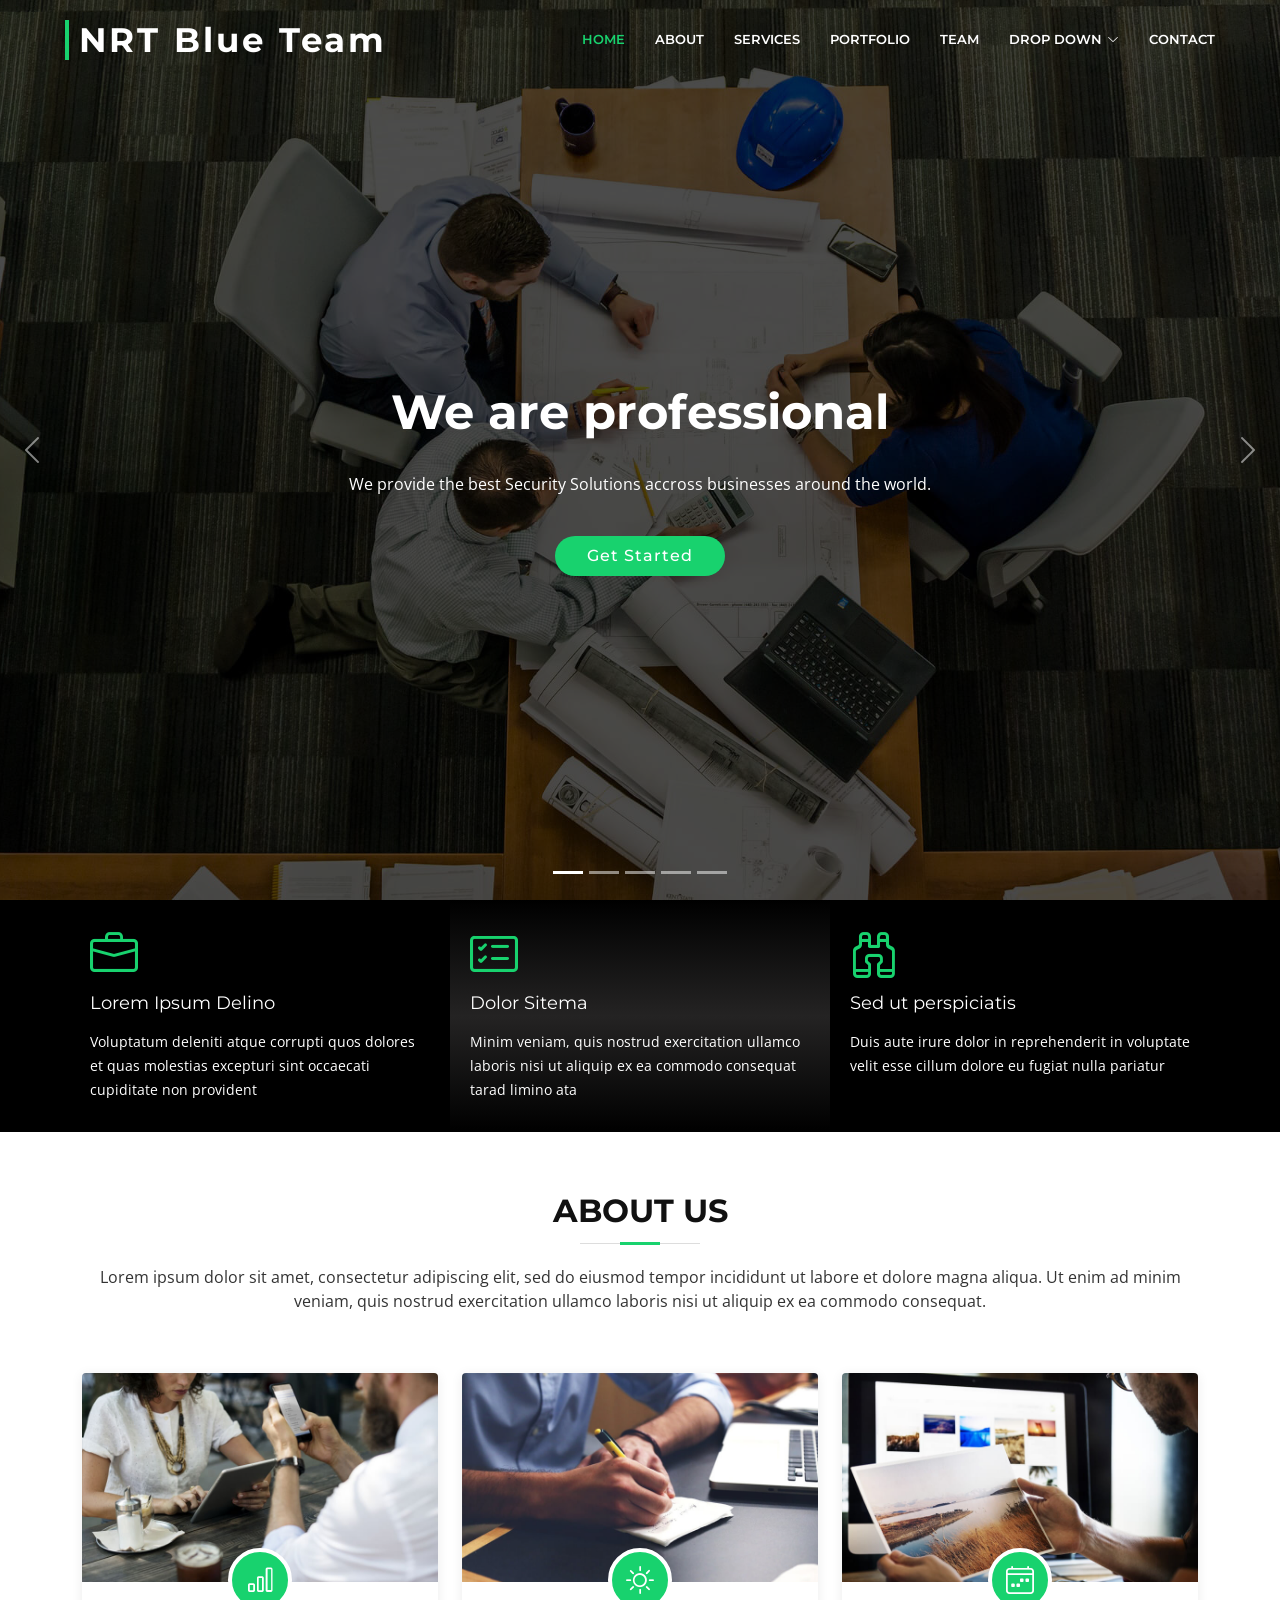
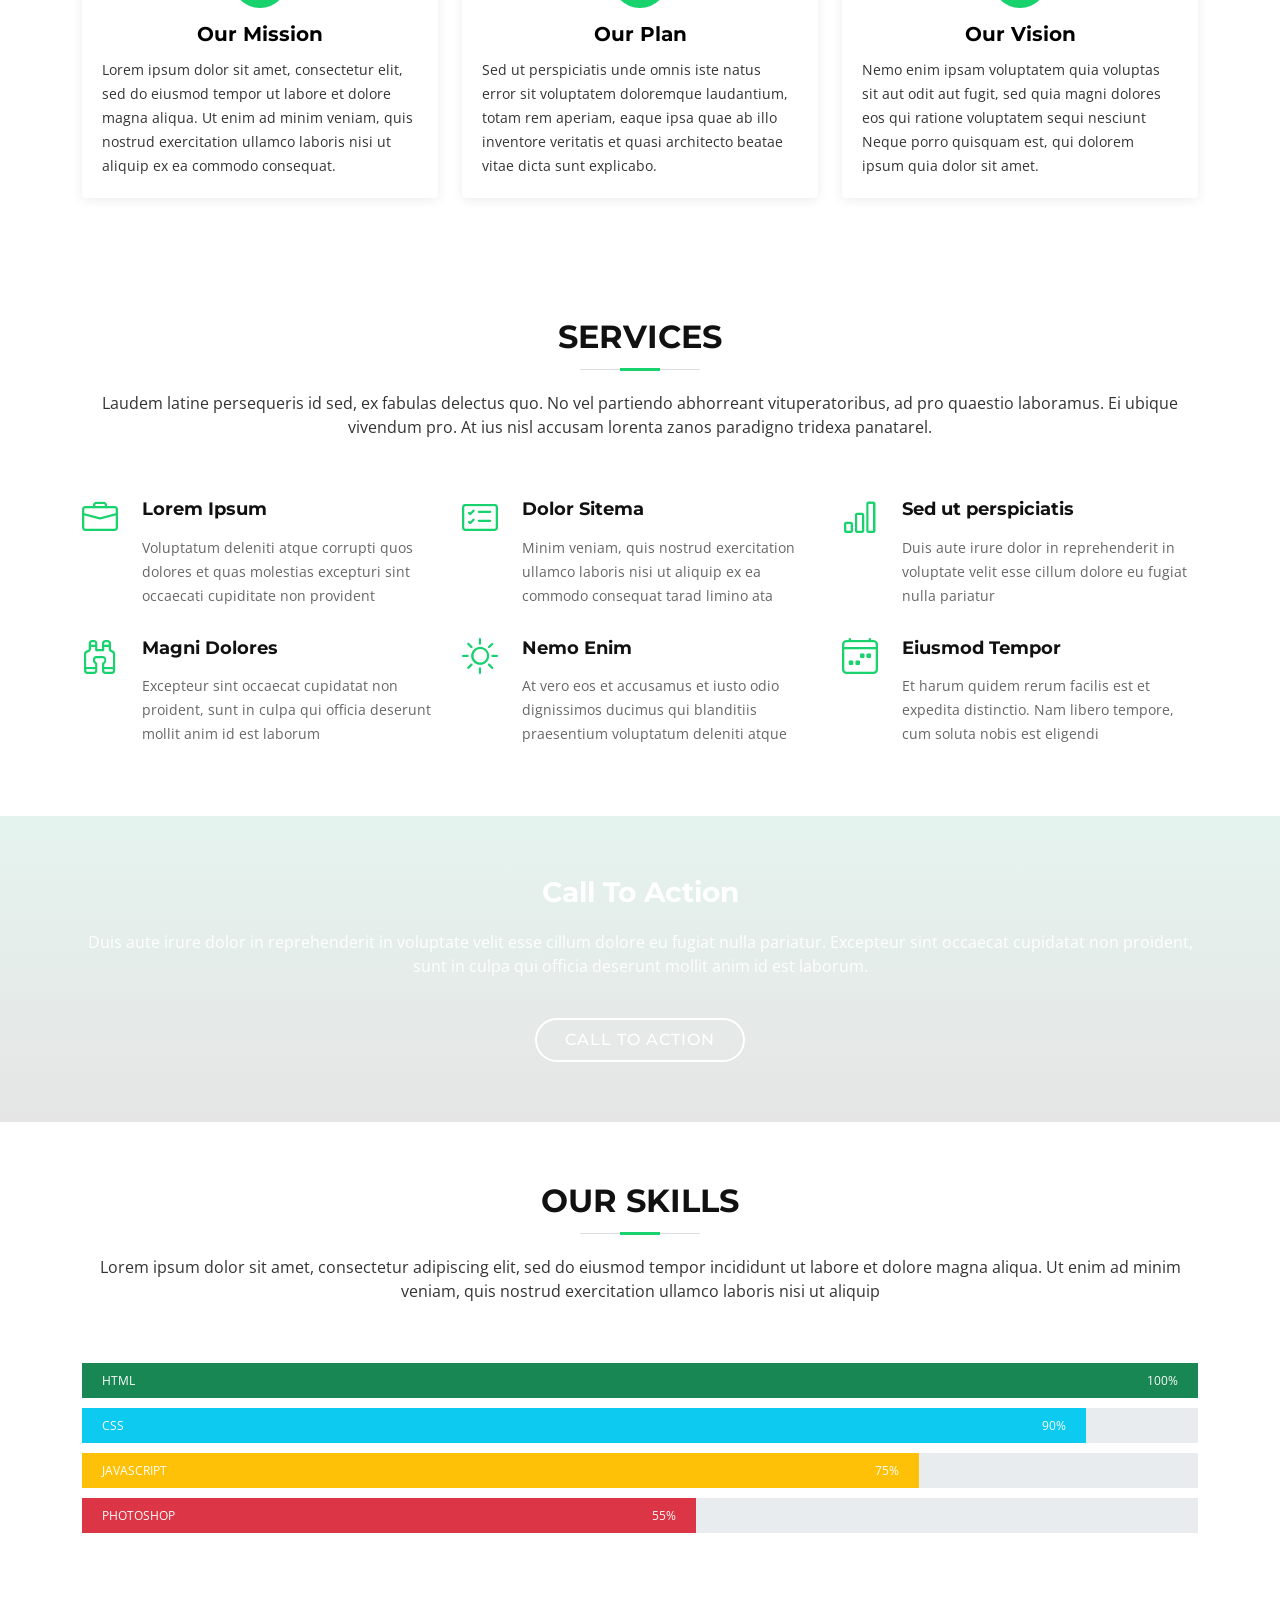
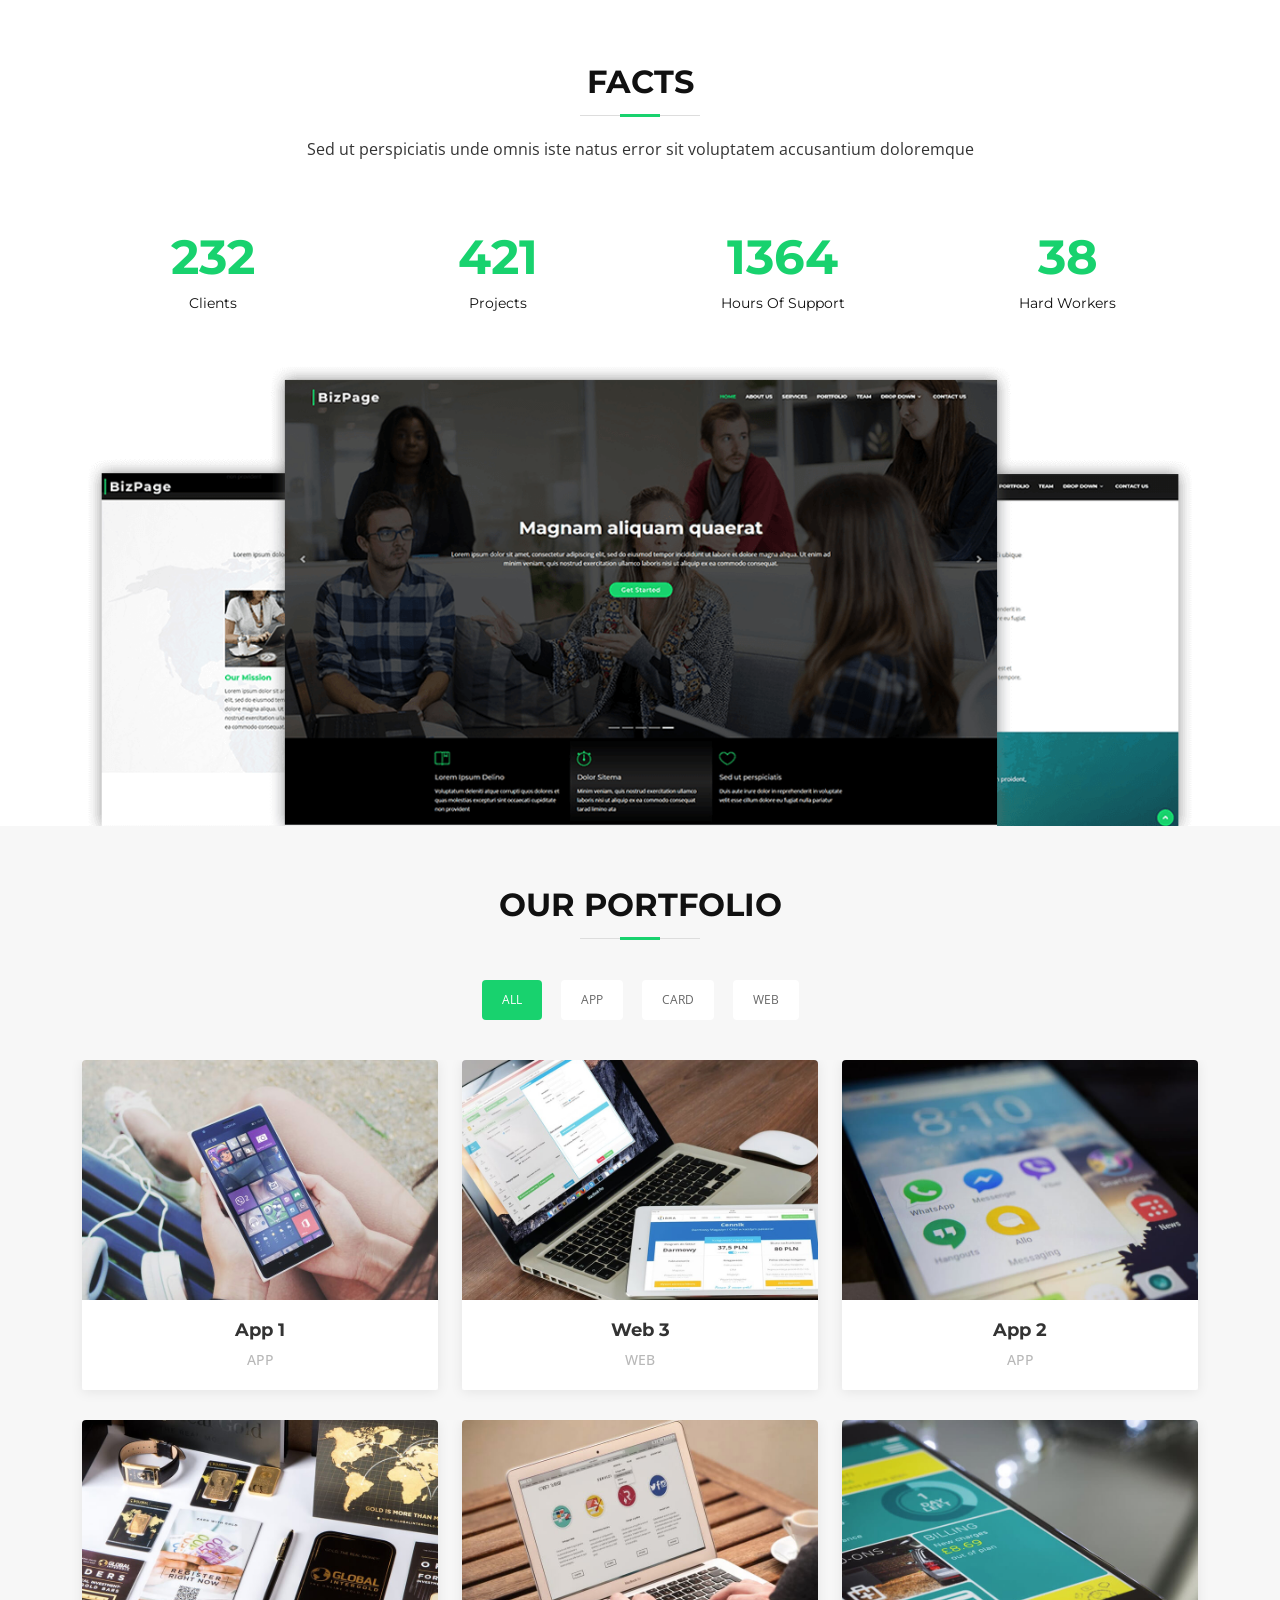
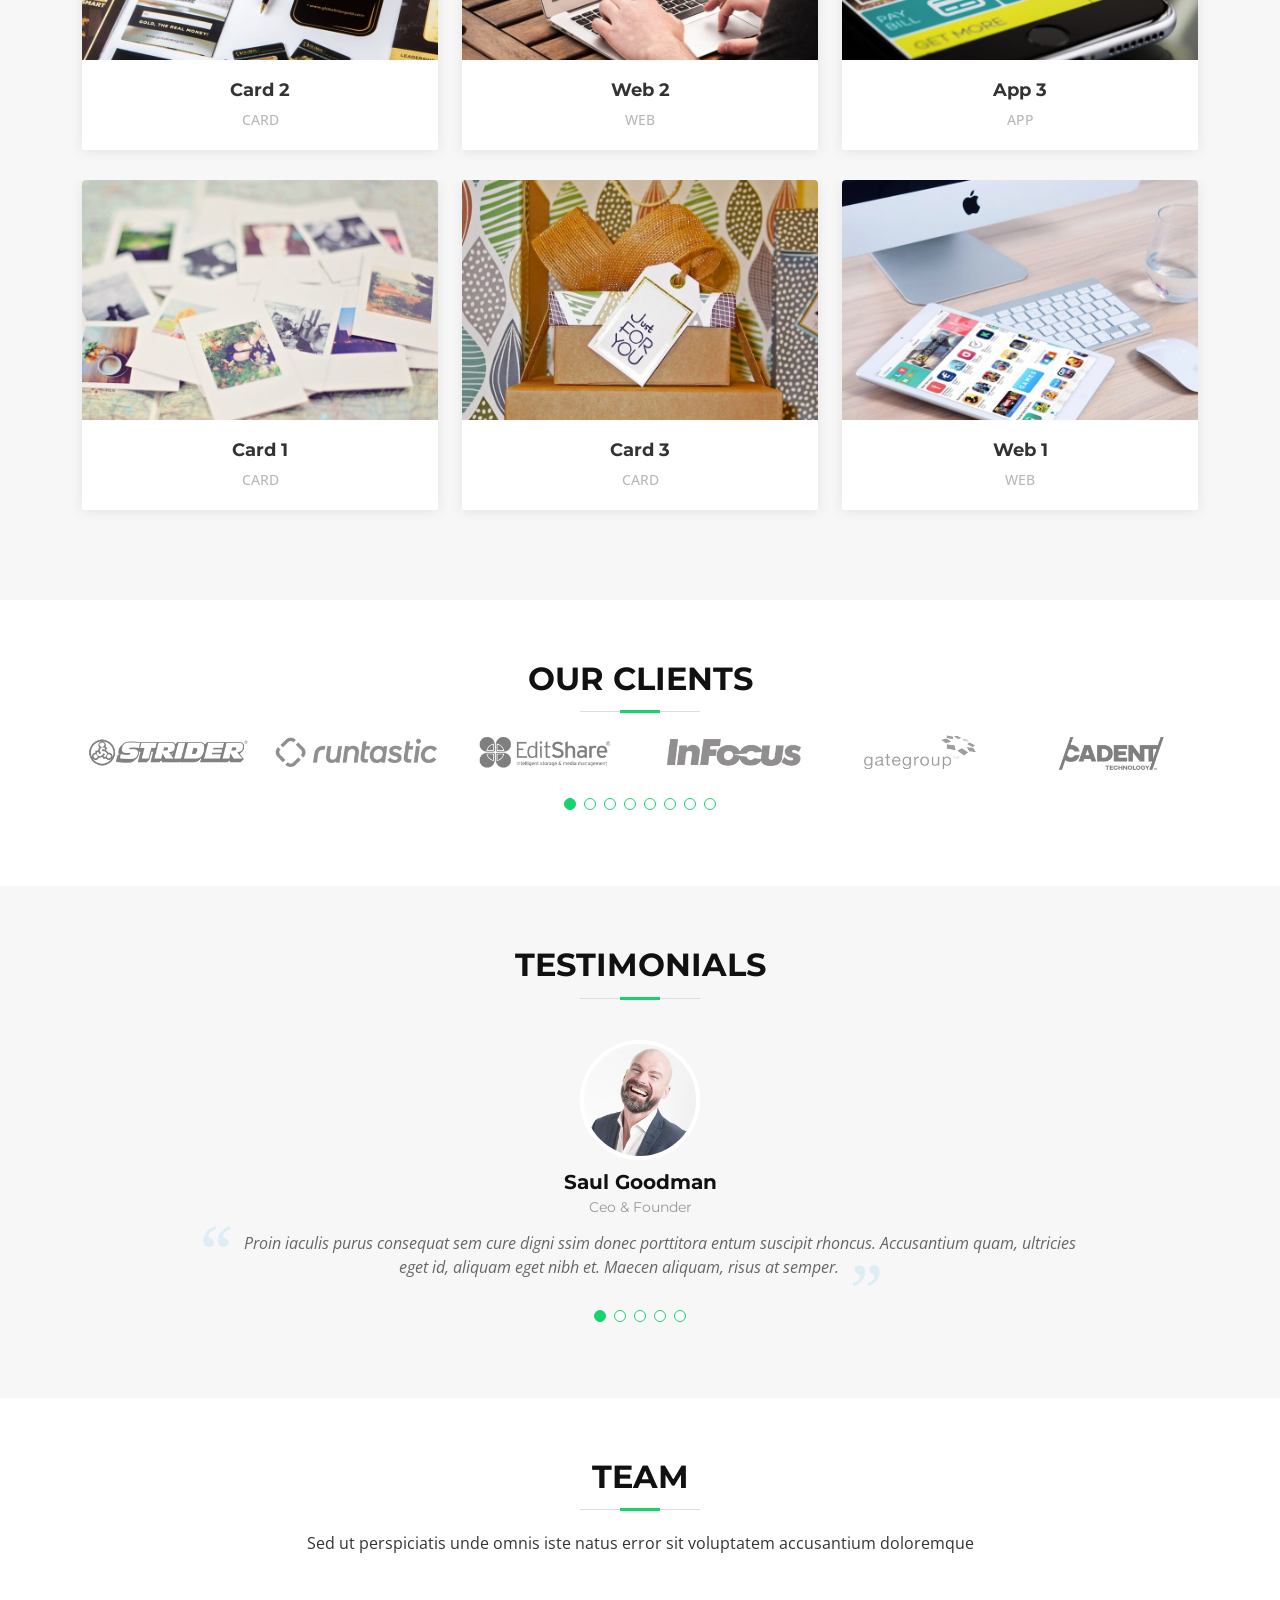
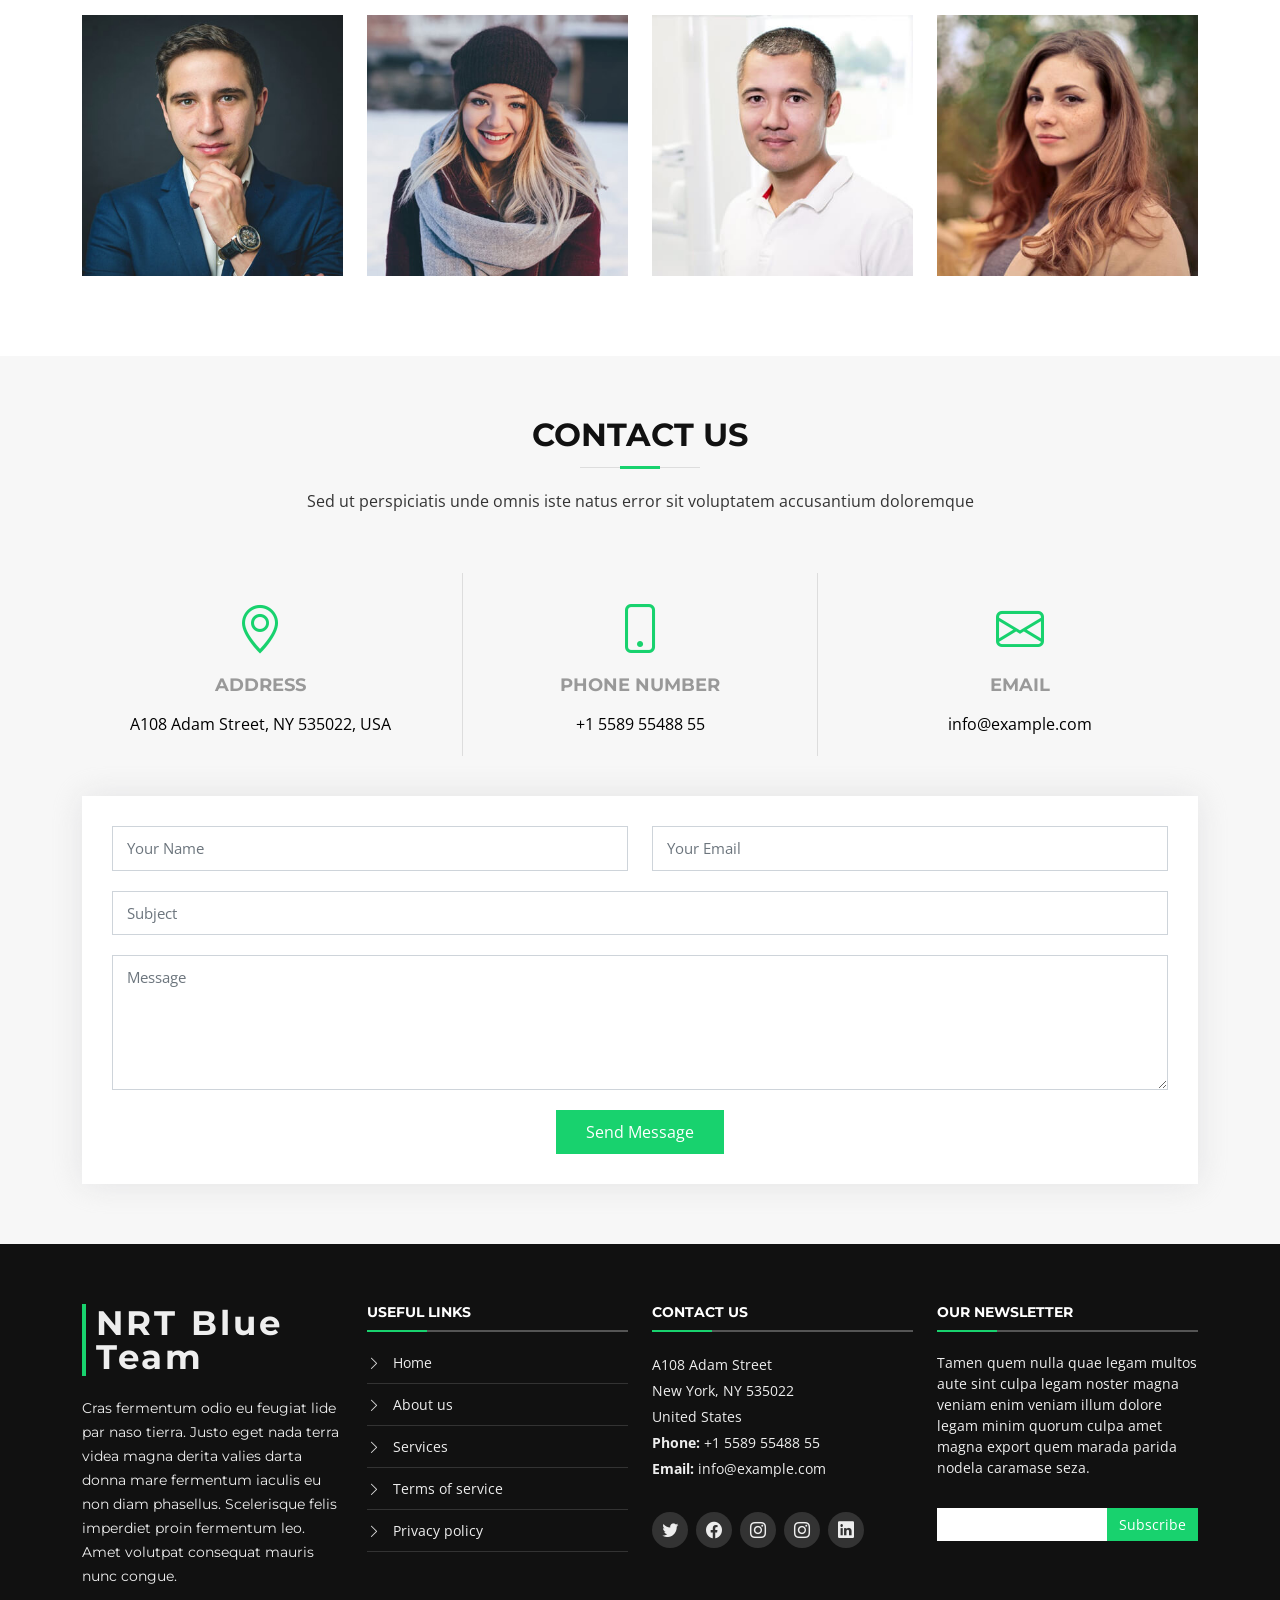
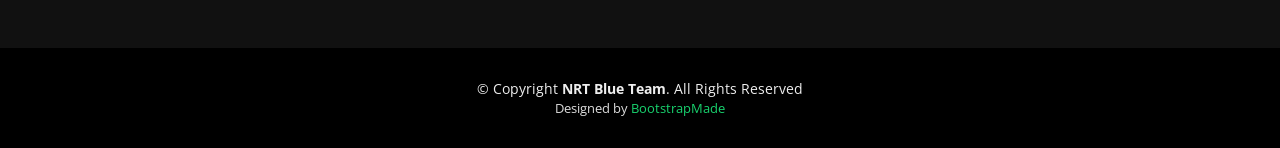
==== main_site/index.html @ 6fee13ac "Add new features" ====
<!DOCTYPE html>
<html lang="en">

<head>
  <meta charset="utf-8">
  <meta content="width=device-width, initial-scale=1.0" name="viewport">

  <title>NRT Blue</title>
  <meta content="" name="description">
  <meta content="" name="keywords">

  <!-- Favicons -->
  <link href="assets/img/favicon.png" rel="icon">
  <link href="assets/img/apple-touch-icon.png" rel="apple-touch-icon">

  <!-- Google Fonts -->
  <link href="https://fonts.googleapis.com/css?family=Open+Sans:300,300i,400,400i,700,700i|Montserrat:300,400,500,700" rel="stylesheet">

  <!-- Vendor CSS Files -->
  <link href="assets/vendor/animate.css/animate.min.css" rel="stylesheet">
  <link href="assets/vendor/aos/aos.css" rel="stylesheet">
  <link href="assets/vendor/bootstrap/css/bootstrap.min.css" rel="stylesheet">
  <link href="assets/vendor/bootstrap-icons/bootstrap-icons.css" rel="stylesheet">
  <link href="assets/vendor/glightbox/css/glightbox.min.css" rel="stylesheet">
  <link href="assets/vendor/swiper/swiper-bundle.min.css" rel="stylesheet">

  <!-- Template Main CSS File -->
  <link href="assets/css/style.css" rel="stylesheet">

</head>

<body>

  <!-- ======= Header ======= -->
  <header id="header" class="fixed-top d-flex align-items-center header-transparent">
    <div class="container-fluid">

      <div class="row justify-content-center align-items-center">
        <div class="col-xl-11 d-flex align-items-center justify-content-between">
          <h1 class="logo"><a href="index.html">NRT Blue Team</a></h1>
          <!-- Uncomment below if you prefer to use an image logo -->
          <!-- <a href="index.html" class="logo"><img src="assets/img/logo.png" alt="" class="img-fluid"></a>-->

          <nav id="navbar" class="navbar">
            <ul>
              <li><a class="nav-link scrollto active" href="#hero">Home</a></li>
              <li><a class="nav-link scrollto" href="#about">About</a></li>
              <li><a class="nav-link scrollto" href="#services">Services</a></li>
              <li><a class="nav-link scrollto " href="#portfolio">Portfolio</a></li>
              <li><a class="nav-link scrollto" href="#team">Team</a></li>
              <li class="dropdown"><a href="#"><span>Drop Down</span> <i class="bi bi-chevron-down"></i></a>
                <ul>
                  <li><a href="#">Drop Down 1</a></li>
                  <li class="dropdown"><a href="#"><span>Deep Drop Down</span> <i class="bi bi-chevron-right"></i></a>
                    <ul>
                      <li><a href="#">Deep Drop Down 1</a></li>
                      <li><a href="#">Deep Drop Down 2</a></li>
                      <li><a href="#">Deep Drop Down 3</a></li>
                      <li><a href="#">Deep Drop Down 4</a></li>
                      <li><a href="#">Deep Drop Down 5</a></li>
                    </ul>
                  </li>
                  <li><a href="#">Drop Down 2</a></li>
                  <li><a href="#">Drop Down 3</a></li>
                  <li><a href="#">Drop Down 4</a></li>
                </ul>
              </li>
              <li><a class="nav-link scrollto" href="#contact">Contact</a></li>
            </ul>
            <i class="bi bi-list mobile-nav-toggle"></i>
          </nav><!-- .navbar -->
        </div>
      </div>

    </div>
  </header><!-- End Header -->

  <!-- ======= hero Section ======= -->
  <section id="hero">
    <div class="hero-container">
      <div id="heroCarousel" class="carousel slide carousel-fade" data-bs-ride="carousel" data-bs-interval="5000">

        <ol id="hero-carousel-indicators" class="carousel-indicators"></ol>

        <div class="carousel-inner" role="listbox">

          <div class="carousel-item active" style="background-image: url(assets/img/hero-carousel/1.jpg)">
            <div class="carousel-container">
              <div class="container">
                <h2 class="animate__animated animate__fadeInDown">We are professional</h2>
                <p class="animate__animated animate__fadeInUp">We provide the best Security Solutions accross businesses around the world.</p>
                <a href="#featured-services" class="btn-get-started scrollto animate__animated animate__fadeInUp">Get Started</a>
              </div>
            </div>
          </div>

          <div class="carousel-item" style="background-image: url(assets/img/hero-carousel/2.jpg)">
            <div class="carousel-container">
              <div class="container">
                <h2 class="animate__animated animate__fadeInDown">At vero eos et accusamus</h2>
                <p class="animate__animated animate__fadeInUp">Nam libero tempore, cum soluta nobis est eligendi optio cumque nihil impedit quo minus id quod maxime placeat facere possimus, omnis voluptas assumenda est, omnis dolor repellendus. Temporibus autem quibusdam et aut officiis debitis aut.</p>
                <a href="#featured-services" class="btn-get-started scrollto animate__animated animate__fadeInUp">Get Started</a>
              </div>
            </div>
          </div>

          <div class="carousel-item" style="background-image: url(assets/img/hero-carousel/3.jpg)">
            <div class="carousel-container">
              <div class="container">
                <h2 class="animate__animated animate__fadeInDown">Temporibus autem quibusdam</h2>
                <p class="animate__animated animate__fadeInUp">Beatae vitae dicta sunt explicabo. Nemo enim ipsam voluptatem quia voluptas sit aspernatur aut odit aut fugit, sed quia consequuntur magni dolores eos qui ratione voluptatem sequi nesciunt omnis iste natus error sit voluptatem accusantium.</p>
                <a href="#featured-services" class="btn-get-started scrollto animate__animated animate__fadeInUp">Get Started</a>
              </div>
            </div>
          </div>

          <div class="carousel-item" style="background-image: url(assets/img/hero-carousel/4.jpg)">
            <div class="carousel-container">
              <div class="container">
                <h2 class="animate__animated animate__fadeInDown">Nam libero tempore</h2>
                <p class="animate__animated animate__fadeInUp">Neque porro quisquam est, qui dolorem ipsum quia dolor sit amet, consectetur, adipisci velit, sed quia non numquam eius modi tempora incidunt ut labore et dolore magnam aliquam quaerat voluptatem. Ut enim ad minima veniam, quis nostrum.</p>
                <a href="#featured-services" class="btn-get-started scrollto animate__animated animate__fadeInUp">Get Started</a>
              </div>
            </div>
          </div>

          <div class="carousel-item" style="background-image: url(assets/img/hero-carousel/5.jpg)">
            <div class="carousel-container">
              <div class="container">
                <h2 class="animate__animated animate__fadeInDown">Magnam aliquam quaerat</h2>
                <p class="animate__animated animate__fadeInUp">Lorem ipsum dolor sit amet, consectetur adipiscing elit, sed do eiusmod tempor incididunt ut labore et dolore magna aliqua. Ut enim ad minim veniam, quis nostrud exercitation ullamco laboris nisi ut aliquip ex ea commodo consequat.</p>
                <a href="#featured-services" class="btn-get-started scrollto animate__animated animate__fadeInUp">Get Started</a>
              </div>
            </div>
          </div>

        </div>

        <a class="carousel-control-prev" href="#heroCarousel" role="button" data-bs-slide="prev">
          <span class="carousel-control-prev-icon bi bi-chevron-left" aria-hidden="true"></span>
        </a>

        <a class="carousel-control-next" href="#heroCarousel" role="button" data-bs-slide="next">
          <span class="carousel-control-next-icon bi bi-chevron-right" aria-hidden="true"></span>
        </a>

      </div>
    </div>
  </section><!-- End Hero Section -->

  <main id="main">

    <!-- ======= Featured Services Section Section ======= -->
    <section id="featured-services">
      <div class="container">
        <div class="row">

          <div class="col-lg-4 box">
            <i class="bi bi-briefcase"></i>
            <h4 class="title"><a href="">Lorem Ipsum Delino</a></h4>
            <p class="description">Voluptatum deleniti atque corrupti quos dolores et quas molestias excepturi sint occaecati cupiditate non provident</p>
          </div>

          <div class="col-lg-4 box box-bg">
            <i class="bi bi-card-checklist"></i>
            <h4 class="title"><a href="">Dolor Sitema</a></h4>
            <p class="description">Minim veniam, quis nostrud exercitation ullamco laboris nisi ut aliquip ex ea commodo consequat tarad limino ata</p>
          </div>

          <div class="col-lg-4 box">
            <i class="bi bi-binoculars"></i>
            <h4 class="title"><a href="">Sed ut perspiciatis</a></h4>
            <p class="description">Duis aute irure dolor in reprehenderit in voluptate velit esse cillum dolore eu fugiat nulla pariatur</p>
          </div>

        </div>
      </div>
    </section><!-- End Featured Services Section -->

    <!-- ======= About Us Section ======= -->
    <section id="about">
      <div class="container" data-aos="fade-up">

        <header class="section-header">
          <h3>About Us</h3>
          <p>Lorem ipsum dolor sit amet, consectetur adipiscing elit, sed do eiusmod tempor incididunt ut labore et dolore magna aliqua. Ut enim ad minim veniam, quis nostrud exercitation ullamco laboris nisi ut aliquip ex ea commodo consequat.</p>
        </header>

        <div class="row about-cols">

          <div class="col-md-4" data-aos="fade-up" data-aos-delay="100">
            <div class="about-col">
              <div class="img">
                <img src="assets/img/about-mission.jpg" alt="" class="img-fluid">
                <div class="icon"><i class="bi bi-bar-chart"></i></div>
              </div>
              <h2 class="title"><a href="#">Our Mission</a></h2>
              <p>
                Lorem ipsum dolor sit amet, consectetur elit, sed do eiusmod tempor ut labore et dolore magna aliqua. Ut enim ad minim veniam, quis nostrud exercitation ullamco laboris nisi ut aliquip ex ea commodo consequat.
              </p>
            </div>
          </div>

          <div class="col-md-4" data-aos="fade-up" data-aos-delay="200">
            <div class="about-col">
              <div class="img">
                <img src="assets/img/about-plan.jpg" alt="" class="img-fluid">
                <div class="icon"><i class="bi bi-brightness-high"></i></div>
              </div>
              <h2 class="title"><a href="#">Our Plan</a></h2>
              <p>
                Sed ut perspiciatis unde omnis iste natus error sit voluptatem doloremque laudantium, totam rem aperiam, eaque ipsa quae ab illo inventore veritatis et quasi architecto beatae vitae dicta sunt explicabo.
              </p>
            </div>
          </div>

          <div class="col-md-4" data-aos="fade-up" data-aos-delay="300">
            <div class="about-col">
              <div class="img">
                <img src="assets/img/about-vision.jpg" alt="" class="img-fluid">
                <div class="icon"><i class="bi bi-calendar4-week"></i></div>
              </div>
              <h2 class="title"><a href="#">Our Vision</a></h2>
              <p>
                Nemo enim ipsam voluptatem quia voluptas sit aut odit aut fugit, sed quia magni dolores eos qui ratione voluptatem sequi nesciunt Neque porro quisquam est, qui dolorem ipsum quia dolor sit amet.
              </p>
            </div>
          </div>

        </div>

      </div>
    </section><!-- End About Us Section -->

    <!-- ======= Services Section ======= -->
    <section id="services">
      <div class="container" data-aos="fade-up">

        <header class="section-header wow fadeInUp">
          <h3>Services</h3>
          <p>Laudem latine persequeris id sed, ex fabulas delectus quo. No vel partiendo abhorreant vituperatoribus, ad pro quaestio laboramus. Ei ubique vivendum pro. At ius nisl accusam lorenta zanos paradigno tridexa panatarel.</p>
        </header>

        <div class="row">

          <div class="col-lg-4 col-md-6 box" data-aos="fade-up" data-aos-delay="100">
            <div class="icon"><i class="bi bi-briefcase"></i></div>
            <h4 class="title"><a href="">Lorem Ipsum</a></h4>
            <p class="description">Voluptatum deleniti atque corrupti quos dolores et quas molestias excepturi sint occaecati cupiditate non provident</p>
          </div>
          <div class="col-lg-4 col-md-6 box" data-aos="fade-up" data-aos-delay="200">
            <div class="icon"><i class="bi bi-card-checklist"></i></div>
            <h4 class="title"><a href="">Dolor Sitema</a></h4>
            <p class="description">Minim veniam, quis nostrud exercitation ullamco laboris nisi ut aliquip ex ea commodo consequat tarad limino ata</p>
          </div>
          <div class="col-lg-4 col-md-6 box" data-aos="fade-up" data-aos-delay="300">
            <div class="icon"><i class="bi bi-bar-chart"></i></div>
            <h4 class="title"><a href="">Sed ut perspiciatis</a></h4>
            <p class="description">Duis aute irure dolor in reprehenderit in voluptate velit esse cillum dolore eu fugiat nulla pariatur</p>
          </div>
          <div class="col-lg-4 col-md-6 box" data-aos="fade-up" data-aos-delay="200">
            <div class="icon"><i class="bi bi-binoculars"></i></div>
            <h4 class="title"><a href="">Magni Dolores</a></h4>
            <p class="description">Excepteur sint occaecat cupidatat non proident, sunt in culpa qui officia deserunt mollit anim id est laborum</p>
          </div>
          <div class="col-lg-4 col-md-6 box" data-aos="fade-up" data-aos-delay="300">
            <div class="icon"><i class="bi bi-brightness-high"></i></div>
            <h4 class="title"><a href="">Nemo Enim</a></h4>
            <p class="description">At vero eos et accusamus et iusto odio dignissimos ducimus qui blanditiis praesentium voluptatum deleniti atque</p>
          </div>
          <div class="col-lg-4 col-md-6 box" data-aos="fade-up" data-aos-delay="400">
            <div class="icon"><i class="bi bi-calendar4-week"></i></div>
            <h4 class="title"><a href="">Eiusmod Tempor</a></h4>
            <p class="description">Et harum quidem rerum facilis est et expedita distinctio. Nam libero tempore, cum soluta nobis est eligendi</p>
          </div>

        </div>

      </div>
    </section><!-- End Services Section -->

    <!-- ======= Call To Action Section ======= -->
    <section id="call-to-action">
      <div class="container text-center" data-aos="zoom-in">
        <h3>Call To Action</h3>
        <p> Duis aute irure dolor in reprehenderit in voluptate velit esse cillum dolore eu fugiat nulla pariatur. Excepteur sint occaecat cupidatat non proident, sunt in culpa qui officia deserunt mollit anim id est laborum.</p>
        <a class="cta-btn" href="#">Call To Action</a>
      </div>
    </section><!-- End Call To Action Section -->

    <!-- ======= Skills Section ======= -->
    <section id="skills">
      <div class="container" data-aos="fade-up">

        <header class="section-header">
          <h3>Our Skills</h3>
          <p>Lorem ipsum dolor sit amet, consectetur adipiscing elit, sed do eiusmod tempor incididunt ut labore et dolore magna aliqua. Ut enim ad minim veniam, quis nostrud exercitation ullamco laboris nisi ut aliquip</p>
        </header>

        <div class="skills-content">

          <div class="progress">
            <div class="progress-bar bg-success" role="progressbar" aria-valuenow="100" aria-valuemin="0" aria-valuemax="100">
              <span class="skill">HTML <i class="val">100%</i></span>
            </div>
          </div>

          <div class="progress">
            <div class="progress-bar bg-info" role="progressbar" aria-valuenow="90" aria-valuemin="0" aria-valuemax="100">
              <span class="skill">CSS <i class="val">90%</i></span>
            </div>
          </div>

          <div class="progress">
            <div class="progress-bar bg-warning" role="progressbar" aria-valuenow="75" aria-valuemin="0" aria-valuemax="100">
              <span class="skill">JavaScript <i class="val">75%</i></span>
            </div>
          </div>

          <div class="progress">
            <div class="progress-bar bg-danger" role="progressbar" aria-valuenow="55" aria-valuemin="0" aria-valuemax="100">
              <span class="skill">Photoshop <i class="val">55%</i></span>
            </div>
          </div>

        </div>

      </div>
    </section><!-- End Skills Section -->

    <!-- ======= Facts Section ======= -->
    <section id="facts">
      <div class="container" data-aos="fade-up">

        <header class="section-header">
          <h3>Facts</h3>
          <p>Sed ut perspiciatis unde omnis iste natus error sit voluptatem accusantium doloremque</p>
        </header>

        <div class="row counters">

          <div class="col-lg-3 col-6 text-center">
            <span data-purecounter-start="0" data-purecounter-end="232" data-purecounter-duration="1" class="purecounter"></span>
            <p>Clients</p>
          </div>

          <div class="col-lg-3 col-6 text-center">
            <span data-purecounter-start="0" data-purecounter-end="421" data-purecounter-duration="1" class="purecounter"></span>
            <p>Projects</p>
          </div>

          <div class="col-lg-3 col-6 text-center">
            <span data-purecounter-start="0" data-purecounter-end="1364" data-purecounter-duration="1" class="purecounter"></span>
            <p>Hours Of Support</p>
          </div>

          <div class="col-lg-3 col-6 text-center">
            <span data-purecounter-start="0" data-purecounter-end="38" data-purecounter-duration="1" class="purecounter"></span>
            <p>Hard Workers</p>
          </div>

        </div>

        <div class="facts-img">
          <img src="assets/img/facts-img.png" alt="" class="img-fluid">
        </div>

      </div>
    </section><!-- End Facts Section -->

    <!-- ======= Portfolio Section ======= -->
    <section id="portfolio" class="section-bg">
      <div class="container" data-aos="fade-up">

        <header class="section-header">
          <h3 class="section-title">Our Portfolio</h3>
        </header>

        <div class="row" data-aos="fade-up" data-aos-delay="100"">
      <div class=" col-lg-12">
          <ul id="portfolio-flters">
            <li data-filter="*" class="filter-active">All</li>
            <li data-filter=".filter-app">App</li>
            <li data-filter=".filter-card">Card</li>
            <li data-filter=".filter-web">Web</li>
          </ul>
        </div>
      </div>

      <div class="row portfolio-container" data-aos="fade-up" data-aos-delay="200">

        <div class="col-lg-4 col-md-6 portfolio-item filter-app">
          <div class="portfolio-wrap">
            <figure>
              <img src="assets/img/portfolio/app1.jpg" class="img-fluid" alt="">
              <a href="assets/img/portfolio/app1.jpg" data-lightbox="portfolio" data-title="App 1" class="link-preview"><i class="bi bi-plus"></i></a>
              <a href="portfolio-details.html" class="link-details" title="More Details"><i class="bi bi-link"></i></a>
            </figure>

            <div class="portfolio-info">
              <h4><a href="portfolio-details.html">App 1</a></h4>
              <p>App</p>
            </div>
          </div>
        </div>

        <div class="col-lg-4 col-md-6 portfolio-item filter-web">
          <div class="portfolio-wrap">
            <figure>
              <img src="assets/img/portfolio/web3.jpg" class="img-fluid" alt="">
              <a href="assets/img/portfolio/web3.jpg" class="link-preview portfolio-lightbox" data-gallery="portfolioGallery" title="Web 3"><i class="bi bi-plus"></i></a>
              <a href="portfolio-details.html" class="link-details" title="More Details"><i class="bi bi-link"></i></a>
            </figure>

            <div class="portfolio-info">
              <h4><a href="portfolio-details.html">Web 3</a></h4>
              <p>Web</p>
            </div>
          </div>
        </div>

        <div class="col-lg-4 col-md-6 portfolio-item filter-app">
          <div class="portfolio-wrap">
            <figure>
              <img src="assets/img/portfolio/app2.jpg" class="img-fluid" alt="">
              <a href="assets/img/portfolio/app2.jpg" class="link-preview portfolio-lightbox" data-gallery="portfolioGallery" title="App 2"><i class="bi bi-plus"></i></a>
              <a href="portfolio-details.html" class="link-details" title="More Details"><i class="bi bi-link"></i></a>
            </figure>

            <div class="portfolio-info">
              <h4><a href="portfolio-details.html">App 2</a></h4>
              <p>App</p>
            </div>
          </div>
        </div>

        <div class="col-lg-4 col-md-6 portfolio-item filter-card">
          <div class="portfolio-wrap">
            <figure>
              <img src="assets/img/portfolio/card2.jpg" class="img-fluid" alt="">
              <a href="assets/img/portfolio/card2.jpg" class="link-preview portfolio-lightbox" data-gallery="portfolioGallery" title="Card 2"><i class="bi bi-plus"></i></a>
              <a href="portfolio-details.html" class="link-details" title="More Details"><i class="bi bi-link"></i></a>
            </figure>

            <div class="portfolio-info">
              <h4><a href="portfolio-details.html">Card 2</a></h4>
              <p>Card</p>
            </div>
          </div>
        </div>

        <div class="col-lg-4 col-md-6 portfolio-item filter-web">
          <div class="portfolio-wrap">
            <figure>
              <img src="assets/img/portfolio/web2.jpg" class="img-fluid" alt="">
              <a href="assets/img/portfolio/web2.jpg" class="link-preview portfolio-lightbox" data-gallery="portfolioGallery" title="Web 2"><i class="bi bi-plus"></i></a>
              <a href="portfolio-details.html" class="link-details" title="More Details"><i class="bi bi-link"></i></a>
            </figure>

            <div class="portfolio-info">
              <h4><a href="portfolio-details.html">Web 2</a></h4>
              <p>Web</p>
            </div>
          </div>
        </div>

        <div class="col-lg-4 col-md-6 portfolio-item filter-app">
          <div class="portfolio-wrap">
            <figure>
              <img src="assets/img/portfolio/app3.jpg" class="img-fluid" alt="">
              <a href="assets/img/portfolio/app3.jpg" class="link-preview portfolio-lightbox" data-gallery="portfolioGallery" title="App 3"><i class="bi bi-plus"></i></a>
              <a href="portfolio-details.html" class="link-details" title="More Details"><i class="bi bi-link"></i></a>
            </figure>

            <div class="portfolio-info">
              <h4><a href="portfolio-details.html">App 3</a></h4>
              <p>App</p>
            </div>
          </div>
        </div>

        <div class="col-lg-4 col-md-6 portfolio-item filter-card">
          <div class="portfolio-wrap">
            <figure>
              <img src="assets/img/portfolio/card1.jpg" class="img-fluid" alt="">
              <a href="assets/img/portfolio/card1.jpg" class="link-preview portfolio-lightbox" data-gallery="portfolioGallery" title="Card 1"><i class="bi bi-plus"></i></a>
              <a href="portfolio-details.html" class="link-details" title="More Details"><i class="bi bi-link"></i></a>
            </figure>

            <div class="portfolio-info">
              <h4><a href="portfolio-details.html">Card 1</a></h4>
              <p>Card</p>
            </div>
          </div>
        </div>

        <div class="col-lg-4 col-md-6 portfolio-item filter-card">
          <div class="portfolio-wrap">
            <figure>
              <img src="assets/img/portfolio/card3.jpg" class="img-fluid" alt="">
              <a href="assets/img/portfolio/card3.jpg" class="link-preview portfolio-lightbox" data-gallery="portfolioGallery" title="Card 3"><i class="bi bi-plus"></i></a>
              <a href="portfolio-details.html" class="link-details" title="More Details"><i class="bi bi-link"></i></a>
            </figure>

            <div class="portfolio-info">
              <h4><a href="portfolio-details.html">Card 3</a></h4>
              <p>Card</p>
            </div>
          </div>
        </div>

        <div class="col-lg-4 col-md-6 portfolio-item filter-web">
          <div class="portfolio-wrap">
            <figure>
              <img src="assets/img/portfolio/web1.jpg" class="img-fluid" alt="">
              <a href="assets/img/portfolio/web1.jpg" class="link-preview portfolio-lightbox" data-gallery="portfolioGallery" title="Web 1"><i class="bi bi-plus"></i></a>
              <a href="portfolio-details.html" class="link-details" title="More Details"><i class="bi bi-link"></i></a>
            </figure>

            <div class="portfolio-info">
              <h4><a href="portfolio-details.html">Web 1</a></h4>
              <p>Web</p>
            </div>
          </div>
        </div>

      </div>

      </div>
    </section><!-- End Portfolio Section -->

    <!-- ======= Our Clients Section ======= -->
    <section id="clients">
      <div class="container" data-aos="zoom-in">

        <header class="section-header">
          <h3>Our Clients</h3>
        </header>

        <div class="clients-slider swiper-container">
          <div class="swiper-wrapper align-items-center">
            <div class="swiper-slide"><img src="assets/img/clients/client-1.png" class="img-fluid" alt=""></div>
            <div class="swiper-slide"><img src="assets/img/clients/client-2.png" class="img-fluid" alt=""></div>
            <div class="swiper-slide"><img src="assets/img/clients/client-3.png" class="img-fluid" alt=""></div>
            <div class="swiper-slide"><img src="assets/img/clients/client-4.png" class="img-fluid" alt=""></div>
            <div class="swiper-slide"><img src="assets/img/clients/client-5.png" class="img-fluid" alt=""></div>
            <div class="swiper-slide"><img src="assets/img/clients/client-6.png" class="img-fluid" alt=""></div>
            <div class="swiper-slide"><img src="assets/img/clients/client-7.png" class="img-fluid" alt=""></div>
            <div class="swiper-slide"><img src="assets/img/clients/client-8.png" class="img-fluid" alt=""></div>
          </div>
          <div class="swiper-pagination"></div>
        </div>

      </div>
    </section><!-- End Our Clients Section -->

    <!-- ======= Testimonials Section ======= -->
    <section id="testimonials" class="section-bg">
      <div class="container" data-aos="fade-up">

        <header class="section-header">
          <h3>Testimonials</h3>
        </header>

        <div class="testimonials-slider swiper-container" data-aos="fade-up" data-aos-delay="100">
          <div class="swiper-wrapper">

            <div class="swiper-slide">
              <div class="testimonial-item">
                <img src="assets/img/testimonial-1.jpg" class="testimonial-img" alt="">
                <h3>Saul Goodman</h3>
                <h4>Ceo &amp; Founder</h4>
                <p>
                  <img src="assets/img/quote-sign-left.png" class="quote-sign-left" alt="">
                  Proin iaculis purus consequat sem cure digni ssim donec porttitora entum suscipit rhoncus. Accusantium quam, ultricies eget id, aliquam eget nibh et. Maecen aliquam, risus at semper.
                  <img src="assets/img/quote-sign-right.png" class="quote-sign-right" alt="">
                </p>
              </div>
            </div><!-- End testimonial item -->

            <div class="swiper-slide">
              <div class="testimonial-item">
                <img src="assets/img/testimonial-2.jpg" class="testimonial-img" alt="">
                <h3>Sara Wilsson</h3>
                <h4>Designer</h4>
                <p>
                  <img src="assets/img/quote-sign-left.png" class="quote-sign-left" alt="">
                  Export tempor illum tamen malis malis eram quae irure esse labore quem cillum quid cillum eram malis quorum velit fore eram velit sunt aliqua noster fugiat irure amet legam anim culpa.
                  <img src="assets/img/quote-sign-right.png" class="quote-sign-right" alt="">
                </p>
              </div>
            </div><!-- End testimonial item -->

            <div class="swiper-slide">
              <div class="testimonial-item">
                <img src="assets/img/testimonial-3.jpg" class="testimonial-img" alt="">
                <h3>Jena Karlis</h3>
                <h4>Store Owner</h4>
                <p>
                  <img src="assets/img/quote-sign-left.png" class="quote-sign-left" alt="">
                  Enim nisi quem export duis labore cillum quae magna enim sint quorum nulla quem veniam duis minim tempor labore quem eram duis noster aute amet eram fore quis sint minim.
                  <img src="assets/img/quote-sign-right.png" class="quote-sign-right" alt="">
                </p>
              </div>
            </div><!-- End testimonial item -->

            <div class="swiper-slide">
              <div class="testimonial-item">
                <img src="assets/img/testimonial-4.jpg" class="testimonial-img" alt="">
                <h3>Matt Brandon</h3>
                <h4>Freelancer</h4>
                <p>
                  <img src="assets/img/quote-sign-left.png" class="quote-sign-left" alt="">
                  Fugiat enim eram quae cillum dolore dolor amet nulla culpa multos export minim fugiat minim velit minim dolor enim duis veniam ipsum anim magna sunt elit fore quem dolore labore illum veniam.
                  <img src="assets/img/quote-sign-right.png" class="quote-sign-right" alt="">
                </p>
              </div>
            </div><!-- End testimonial item -->

            <div class="swiper-slide">
              <div class="testimonial-item">
                <img src="assets/img/testimonial-5.jpg" class="testimonial-img" alt="">
                <h3>John Larson</h3>
                <h4>Entrepreneur</h4>
                <p>
                  <img src="assets/img/quote-sign-left.png" class="quote-sign-left" alt="">
                  Quis quorum aliqua sint quem legam fore sunt eram irure aliqua veniam tempor noster veniam enim culpa labore duis sunt culpa nulla illum cillum fugiat legam esse veniam culpa fore nisi cillum quid.
                  <img src="assets/img/quote-sign-right.png" class="quote-sign-right" alt="">
                </p>
              </div>
            </div><!-- End testimonial item -->

          </div>
          <div class="swiper-pagination"></div>
        </div>

      </div>
    </section><!-- End Testimonials Section -->

    <!-- ======= Team Section ======= -->
    <section id="team">
      <div class="container" data-aos="fade-up">
        <div class="section-header">
          <h3>Team</h3>
          <p>Sed ut perspiciatis unde omnis iste natus error sit voluptatem accusantium doloremque</p>
        </div>

        <div class="row">

          <div class="col-lg-3 col-md-6">
            <div class="member" data-aos="fade-up" data-aos-delay="100">
              <img src="assets/img/team-1.jpg" class="img-fluid" alt="">
              <div class="member-info">
                <div class="member-info-content">
                  <h4>Walter White</h4>
                  <span>Chief Executive Officer</span>
                  <div class="social">
                    <a href=""><i class="bi bi-twitter"></i></a>
                    <a href=""><i class="bi bi-facebook"></i></a>
                    <a href=""><i class="bi bi-instagram"></i></a>
                    <a href=""><i class="bi bi-linkedin"></i></a>
                  </div>
                </div>
              </div>
            </div>
          </div>

          <div class="col-lg-3 col-md-6">
            <div class="member" data-aos="fade-up" data-aos-delay="200">
              <img src="assets/img/team-2.jpg" class="img-fluid" alt="">
              <div class="member-info">
                <div class="member-info-content">
                  <h4>Sarah Jhonson</h4>
                  <span>Product Manager</span>
                  <div class="social">
                    <a href=""><i class="bi bi-twitter"></i></a>
                    <a href=""><i class="bi bi-facebook"></i></a>
                    <a href=""><i class="bi bi-instagram"></i></a>
                    <a href=""><i class="bi bi-linkedin"></i></a>
                  </div>
                </div>
              </div>
            </div>
          </div>

          <div class="col-lg-3 col-md-6">
            <div class="member" data-aos="fade-up" data-aos-delay="300">
              <img src="assets/img/team-3.jpg" class="img-fluid" alt="">
              <div class="member-info">
                <div class="member-info-content">
                  <h4>William Anderson</h4>
                  <span>CTO</span>
                  <div class="social">
                    <a href=""><i class="bi bi-twitter"></i></a>
                    <a href=""><i class="bi bi-facebook"></i></a>
                    <a href=""><i class="bi bi-instagram"></i></a>
                    <a href=""><i class="bi bi-linkedin"></i></a>
                  </div>
                </div>
              </div>
            </div>
          </div>

          <div class="col-lg-3 col-md-6">
            <div class="member" data-aos="fade-up" data-aos-delay="400">
              <img src="assets/img/team-4.jpg" class="img-fluid" alt="">
              <div class="member-info">
                <div class="member-info-content">
                  <h4>Amanda Jepson</h4>
                  <span>Accountant</span>
                  <div class="social">
                    <a href=""><i class="bi bi-twitter"></i></a>
                    <a href=""><i class="bi bi-facebook"></i></a>
                    <a href=""><i class="bi bi-instagram"></i></a>
                    <a href=""><i class="bi bi-linkedin"></i></a>
                  </div>
                </div>
              </div>
            </div>
          </div>

        </div>

      </div>
    </section><!-- End Team Section -->

    <!-- ======= Contact Section ======= -->
    <section id="contact" class="section-bg">
      <div class="container" data-aos="fade-up">

        <div class="section-header">
          <h3>Contact Us</h3>
          <p>Sed ut perspiciatis unde omnis iste natus error sit voluptatem accusantium doloremque</p>
        </div>

        <div class="row contact-info">

          <div class="col-md-4">
            <div class="contact-address">
              <i class="bi bi-geo-alt"></i>
              <h3>Address</h3>
              <address>A108 Adam Street, NY 535022, USA</address>
            </div>
          </div>

          <div class="col-md-4">
            <div class="contact-phone">
              <i class="bi bi-phone"></i>
              <h3>Phone Number</h3>
              <p><a href="tel:+155895548855">+1 5589 55488 55</a></p>
            </div>
          </div>

          <div class="col-md-4">
            <div class="contact-email">
              <i class="bi bi-envelope"></i>
              <h3>Email</h3>
              <p><a href="mailto:info@example.com">info@example.com</a></p>
            </div>
          </div>

        </div>

        <div class="form">
          <form action="forms/contact.php" method="post" role="form" class="php-email-form">
            <div class="row">
              <div class="form-group col-md-6">
                <input type="text" name="name" class="form-control" id="name" placeholder="Your Name" required>
              </div>
              <div class="form-group col-md-6">
                <input type="email" class="form-control" name="email" id="email" placeholder="Your Email" required>
              </div>
            </div>
            <div class="form-group">
              <input type="text" class="form-control" name="subject" id="subject" placeholder="Subject" required>
            </div>
            <div class="form-group">
              <textarea class="form-control" name="message" rows="5" placeholder="Message" required></textarea>
            </div>
            <div class="my-3">
              <div class="loading">Loading</div>
              <div class="error-message"></div>
              <div class="sent-message">Your message has been sent. Thank you!</div>
            </div>
            <div class="text-center"><button type="submit">Send Message</button></div>
          </form>
        </div>

      </div>
    </section><!-- End Contact Section -->

  </main><!-- End #main -->

  <!-- ======= Footer ======= -->
  <footer id="footer">
    <div class="footer-top">
      <div class="container">
        <div class="row">

          <div class="col-lg-3 col-md-6 footer-info">
            <h3>NRT Blue Team</h3>
            <p>Cras fermentum odio eu feugiat lide par naso tierra. Justo eget nada terra videa magna derita valies darta donna mare fermentum iaculis eu non diam phasellus. Scelerisque felis imperdiet proin fermentum leo. Amet volutpat consequat mauris nunc congue.</p>
          </div>

          <div class="col-lg-3 col-md-6 footer-links">
            <h4>Useful Links</h4>
            <ul>
              <li><i class="bi bi-chevron-right"></i> <a href="#">Home</a></li>
              <li><i class="bi bi-chevron-right"></i> <a href="#">About us</a></li>
              <li><i class="bi bi-chevron-right"></i> <a href="#">Services</a></li>
              <li><i class="bi bi-chevron-right"></i> <a href="#">Terms of service</a></li>
              <li><i class="bi bi-chevron-right"></i> <a href="#">Privacy policy</a></li>
            </ul>
          </div>

          <div class="col-lg-3 col-md-6 footer-contact">
            <h4>Contact Us</h4>
            <p>
              A108 Adam Street <br>
              New York, NY 535022<br>
              United States <br>
              <strong>Phone:</strong> +1 5589 55488 55<br>
              <strong>Email:</strong> info@example.com<br>
            </p>

            <div class="social-links">
              <a href="#" class="twitter"><i class="bi bi-twitter"></i></a>
              <a href="#" class="facebook"><i class="bi bi-facebook"></i></a>
              <a href="#" class="instagram"><i class="bi bi-instagram"></i></a>
              <a href="#" class="instagram"><i class="bi bi-instagram"></i></a>
              <a href="#" class="linkedin"><i class="bi bi-linkedin"></i></a>
            </div>

          </div>

          <div class="col-lg-3 col-md-6 footer-newsletter">
            <h4>Our Newsletter</h4>
            <p>Tamen quem nulla quae legam multos aute sint culpa legam noster magna veniam enim veniam illum dolore legam minim quorum culpa amet magna export quem marada parida nodela caramase seza.</p>
            <form action="" method="post">
              <input type="email" name="email"><input type="submit" value="Subscribe">
            </form>
          </div>

        </div>
      </div>
    </div>

    <div class="container">
      <div class="copyright">
        &copy; Copyright <strong>NRT Blue Team</strong>. All Rights Reserved
      </div>
      <div class="credits">
        <!--
        All the links in the footer should remain intact.
        You can delete the links only if you purchased the pro version.
        Licensing information: https://bootstrapmade.com/license/
        Purchase the pro version with working PHP/AJAX contact form: https://bootstrapmade.com/buy/?theme=BizPage
      -->
        Designed by <a href="https://bootstrapmade.com/">BootstrapMade</a>
      </div>
    </div>
  </footer><!-- End Footer -->

  <a href="#" class="back-to-top d-flex align-items-center justify-content-center"><i class="bi bi-arrow-up-short"></i></a>
  <!-- Uncomment below i you want to use a preloader -->
  <!-- <div id="preloader"></div> -->

  <!-- Vendor JS Files -->
  <script src="assets/vendor/aos/aos.js"></script>
  <script src="assets/vendor/bootstrap/js/bootstrap.bundle.min.js"></script>
  <script src="assets/vendor/glightbox/js/glightbox.min.js"></script>
  <script src="assets/vendor/isotope-layout/isotope.pkgd.min.js"></script>
  <script src="assets/vendor/php-email-form/validate.js"></script>
  <script src="assets/vendor/purecounter/purecounter.js"></script>
  <script src="assets/vendor/swiper/swiper-bundle.min.js"></script>
  <script src="assets/vendor/waypoints/noframework.waypoints.js"></script>

  <!-- Template Main JS File -->
  <script src="assets/js/main.js"></script>

</body>

</html>
---- main_site/assets/css/style.css ----
/**
* Template Name: BizPage - v5.3.0
* Template URL: https://bootstrapmade.com/bizpage-bootstrap-business-template/
* Author: BootstrapMade.com
* License: https://bootstrapmade.com/license/
*/

/*--------------------------------------------------------------
# General
--------------------------------------------------------------*/
body {
  background: #fff;
  color: #666666;
  font-family: "Open Sans", sans-serif;
}

a {
  color: #18d26e;
  transition: 0.5s;
  text-decoration: none;
}

a:hover, a:active, a:focus {
  color: #18d36e;
  outline: none;
  text-decoration: none;
}

p {
  padding: 0;
  margin: 0 0 30px 0;
}

h1, h2, h3, h4, h5, h6 {
  font-family: "Montserrat", sans-serif;
  font-weight: 400;
  margin: 0 0 20px 0;
  padding: 0;
}

/*--------------------------------------------------------------
# Back to top button
--------------------------------------------------------------*/
.back-to-top {
  position: fixed;
  visibility: hidden;
  opacity: 0;
  right: 15px;
  bottom: 15px;
  z-index: 996;
  background: #18d26e;
  width: 40px;
  height: 40px;
  border-radius: 50px;
  transition: all 0.4s;
}

.back-to-top i {
  font-size: 28px;
  color: #fff;
  line-height: 0;
}

.back-to-top:hover {
  background: #2ce782;
  color: #fff;
}

.back-to-top.active {
  visibility: visible;
  opacity: 1;
}

/* Prelaoder */
#preloader {
  position: fixed;
  top: 0;
  left: 0;
  right: 0;
  bottom: 0;
  z-index: 9999;
  overflow: hidden;
  background: #fff;
}

#preloader:before {
  content: "";
  position: fixed;
  top: calc(50% - 30px);
  left: calc(50% - 30px);
  border: 6px solid #f2f2f2;
  border-top: 6px solid #18d26e;
  border-radius: 50%;
  width: 60px;
  height: 60px;
  -webkit-animation: animate-preloader 1s linear infinite;
  animation: animate-preloader 1s linear infinite;
}

@-webkit-keyframes animate-preloader {
  0% {
    transform: rotate(0deg);
  }
  100% {
    transform: rotate(360deg);
  }
}

@keyframes animate-preloader {
  0% {
    transform: rotate(0deg);
  }
  100% {
    transform: rotate(360deg);
  }
}

/*--------------------------------------------------------------
# Header
--------------------------------------------------------------*/
#header {
  transition: all 0.5s;
  z-index: 997;
  background: rgba(0, 0, 0, 0.9);
  height: 80px;
}

#header.header-transparent {
  background: transparent;
}

#header.header-scrolled {
  background: rgba(0, 0, 0, 0.9);
  height: 60px;
}

#header .logo {
  font-size: 34px;
  margin: 0;
  padding: 0;
  font-family: "Montserrat", sans-serif;
  font-weight: 700;
  letter-spacing: 3px;
  padding-left: 10px;
  border-left: 4px solid #18d26e;
}

#header .logo a {
  color: #fff;
}

#header .logo img {
  max-height: 40px;
}

@media (max-width: 992px) {
  #header .logo {
    font-size: 28px;
  }
}

/*--------------------------------------------------------------
# Navigation Menu
--------------------------------------------------------------*/
/**
* Desktop Navigation 
*/
.navbar {
  padding: 0;
}

.navbar ul {
  margin: 0;
  padding: 0;
  display: flex;
  list-style: none;
  align-items: center;
}

.navbar li {
  position: relative;
}

.navbar a, .navbar a:focus {
  display: flex;
  align-items: center;
  justify-content: space-between;
  padding: 10px 0 10px 30px;
  font-family: "Montserrat", sans-serif;
  font-size: 13px;
  font-weight: 600;
  color: #fff;
  white-space: nowrap;
  text-transform: uppercase;
  transition: 0.3s;
}

.navbar a i, .navbar a:focus i {
  font-size: 12px;
  line-height: 0;
  margin-left: 5px;
}

.navbar a:hover, .navbar .active, .navbar .active:focus, .navbar li:hover > a {
  color: #18d26e;
}

.navbar .dropdown ul {
  display: block;
  position: absolute;
  left: 14px;
  top: calc(100% + 30px);
  margin: 0;
  padding: 10px 0;
  z-index: 99;
  opacity: 0;
  visibility: hidden;
  background: #fff;
  box-shadow: 0px 0px 30px rgba(127, 137, 161, 0.25);
  transition: 0.3s;
}

.navbar .dropdown ul li {
  min-width: 200px;
}

.navbar .dropdown ul a {
  padding: 10px 20px;
  text-transform: none;
  color: #666666;
}

.navbar .dropdown ul a i {
  font-size: 12px;
}

.navbar .dropdown ul a:hover, .navbar .dropdown ul .active:hover, .navbar .dropdown ul li:hover > a {
  color: #18d26e;
}

.navbar .dropdown:hover > ul {
  opacity: 1;
  top: 100%;
  visibility: visible;
}

.navbar .dropdown .dropdown ul {
  top: 0;
  left: calc(100% - 30px);
  visibility: hidden;
}

.navbar .dropdown .dropdown:hover > ul {
  opacity: 1;
  top: 0;
  left: 100%;
  visibility: visible;
}

@media (max-width: 1366px) {
  .navbar .dropdown .dropdown ul {
    left: -90%;
  }
  .navbar .dropdown .dropdown:hover > ul {
    left: -100%;
  }
}

/**
* Mobile Navigation 
*/
.mobile-nav-toggle {
  color: #fff;
  font-size: 28px;
  cursor: pointer;
  display: none;
  line-height: 0;
  transition: 0.5s;
}

@media (max-width: 991px) {
  .mobile-nav-toggle {
    display: block;
  }
  .navbar ul {
    display: none;
  }
}

.navbar-mobile {
  position: fixed;
  overflow: hidden;
  top: 0;
  right: 0;
  left: 0;
  bottom: 0;
  background: rgba(26, 26, 26, 0.9);
  transition: 0.3s;
  z-index: 999;
}

.navbar-mobile .mobile-nav-toggle {
  position: absolute;
  top: 15px;
  right: 15px;
}

.navbar-mobile ul {
  display: block;
  position: absolute;
  top: 55px;
  right: 15px;
  bottom: 15px;
  left: 15px;
  padding: 10px 0;
  background-color: #fff;
  overflow-y: auto;
  transition: 0.3s;
}

.navbar-mobile a {
  padding: 10px 20px;
  font-size: 15px;
  color: #333333;
}

.navbar-mobile a:hover, .navbar-mobile .active, .navbar-mobile li:hover > a {
  color: #18d26e;
}

.navbar-mobile .getstarted {
  margin: 15px;
}

.navbar-mobile .dropdown ul {
  position: static;
  display: none;
  margin: 10px 20px;
  padding: 10px 0;
  z-index: 99;
  opacity: 1;
  visibility: visible;
  background: #fff;
  box-shadow: 0px 0px 30px rgba(127, 137, 161, 0.25);
}

.navbar-mobile .dropdown ul li {
  min-width: 200px;
}

.navbar-mobile .dropdown ul a {
  padding: 10px 20px;
}

.navbar-mobile .dropdown ul a i {
  font-size: 12px;
}

.navbar-mobile .dropdown ul a:hover, .navbar-mobile .dropdown ul .active:hover, .navbar-mobile .dropdown ul li:hover > a {
  color: #18d26e;
}

.navbar-mobile .dropdown > .dropdown-active {
  display: block;
}

/*--------------------------------------------------------------
# Hero Section
--------------------------------------------------------------*/
#hero {
  width: 100%;
  height: 100vh;
  background: #000;
  overflow: hidden;
  position: relative;
}

@media (max-height: 500px) {
  #hero {
    height: 150vh;
  }
}

#hero .carousel, #hero .carousel-inner, #hero .carousel-item, #hero .carousel-item::before {
  position: absolute;
  top: 0;
  right: 0;
  left: 0;
  bottom: 0;
}

#hero .carousel-item {
  background-size: cover;
  background-position: center;
  background-repeat: no-repeat;
}

#hero .carousel-item::before {
  content: '';
  background-color: rgba(0, 0, 0, 0.7);
}

#hero .carousel-container {
  display: flex;
  justify-content: center;
  align-items: center;
  position: absolute;
  bottom: 0;
  top: 70px;
  left: 50px;
  right: 50px;
}

#hero .container {
  text-align: center;
}

#hero h2 {
  color: #fff;
  margin-bottom: 30px;
  font-size: 48px;
  font-weight: 700;
}

@media (max-width: 768px) {
  #hero h2 {
    font-size: 28px;
  }
}

#hero p {
  width: 80%;
  margin: 0 auto 30px auto;
  color: #fff;
}

@media (min-width: 1024px) {
  #hero p {
    width: 60%;
  }
}

#hero .carousel-fade {
  overflow: hidden;
}

#hero .carousel-fade .carousel-inner .carousel-item {
  transition-property: opacity;
}

#hero .carousel-fade .carousel-inner .carousel-item,
#hero .carousel-fade .carousel-inner .active.carousel-item-start,
#hero .carousel-fade .carousel-inner .active.carousel-item-end {
  opacity: 0;
}

#hero .carousel-fade .carousel-inner .active,
#hero .carousel-fade .carousel-inner .carousel-item-next.carousel-item-start,
#hero .carousel-fade .carousel-inner .carousel-item-prev.carousel-item-end {
  opacity: 1;
  transition: 0.5s;
}

#hero .carousel-fade .carousel-inner .carousel-item-next,
#hero .carousel-fade .carousel-inner .carousel-item-prev,
#hero .carousel-fade .carousel-inner .active.carousel-item-start,
#hero .carousel-fade .carousel-inner .active.carousel-item-end {
  left: 0;
  transform: translate3d(0, 0, 0);
}

#hero .carousel-control-prev, #hero .carousel-control-next {
  width: 10%;
}

@media (min-width: 1024px) {
  #hero .carousel-control-prev, #hero .carousel-control-next {
    width: 5%;
  }
}

#hero .carousel-control-next-icon, #hero .carousel-control-prev-icon {
  background: none;
  font-size: 32px;
  line-height: 1;
}

#hero .carousel-indicators li {
  cursor: pointer;
}

#hero .btn-get-started {
  font-family: "Montserrat", sans-serif;
  font-weight: 500;
  font-size: 16px;
  letter-spacing: 1px;
  display: inline-block;
  padding: 8px 32px;
  border-radius: 50px;
  transition: 0.5s;
  margin: 10px;
  color: #fff;
  background: #18d26e;
}

#hero .btn-get-started:hover {
  background: #fff;
  color: #18d26e;
}

/*--------------------------------------------------------------
# Sections
--------------------------------------------------------------*/
section {
  overflow: hidden;
}

/* Sections Header
--------------------------------*/
.section-header h3 {
  font-size: 32px;
  color: #111;
  text-transform: uppercase;
  text-align: center;
  font-weight: 700;
  position: relative;
  padding-bottom: 15px;
}

.section-header h3::before {
  content: '';
  position: absolute;
  display: block;
  width: 120px;
  height: 1px;
  background: #ddd;
  bottom: 1px;
  left: calc(50% - 60px);
}

.section-header h3::after {
  content: '';
  position: absolute;
  display: block;
  width: 40px;
  height: 3px;
  background: #18d26e;
  bottom: 0;
  left: calc(50% - 20px);
}

.section-header p {
  text-align: center;
  padding-bottom: 30px;
  color: #333;
}

/* Section with background
--------------------------------*/
.section-bg {
  background: #f7f7f7;
}

/*--------------------------------------------------------------
# Breadcrumbs
--------------------------------------------------------------*/
.breadcrumbs {
  padding: 20px 0;
  background-color: #f7f7f7;
  min-height: 40px;
  margin-top: 80px;
}

.breadcrumbs h2 {
  font-size: 24px;
  margin-bottom: 0;
  font-weight: 400;
}

.breadcrumbs ol {
  display: flex;
  flex-wrap: wrap;
  list-style: none;
  padding: 0;
  margin: 0;
  font-size: 14px;
}

.breadcrumbs ol li + li {
  padding-left: 10px;
}

.breadcrumbs ol li + li::before {
  display: inline-block;
  padding-right: 10px;
  color: #6c757d;
  content: "/";
}

@media (max-width: 768px) {
  .breadcrumbs .d-flex {
    display: block !important;
  }
  .breadcrumbs ol {
    display: block;
  }
  .breadcrumbs ol li {
    display: inline-block;
  }
}

/* Featured Services Section
--------------------------------*/
#featured-services {
  background: #000;
}

#featured-services .box {
  padding: 30px 20px;
}

#featured-services .box-bg {
  background-image: linear-gradient(0deg, #000000 0%, #242323 50%, #000000 100%);
}

#featured-services i {
  color: #18d26e;
  font-size: 48px;
  display: inline-block;
  line-height: 1;
}

#featured-services h4 {
  font-weight: 400;
  margin: 15px 0;
  font-size: 18px;
}

#featured-services h4 a {
  color: #fff;
}

#featured-services h4 a:hover {
  color: #18d26e;
}

#featured-services p {
  font-size: 14px;
  line-height: 24px;
  color: #fff;
  margin-bottom: 0;
}

/* About Us Section
--------------------------------*/
#about {
  background: url("../img/about-bg.jpg") center top no-repeat fixed;
  background-size: cover;
  padding: 60px 0 40px 0;
  position: relative;
}

#about::before {
  content: '';
  position: absolute;
  left: 0;
  right: 0;
  top: 0;
  bottom: 0;
  background: rgba(255, 255, 255, 0.92);
  z-index: 9;
}

#about .container {
  position: relative;
  z-index: 10;
}

#about .about-col {
  background: #fff;
  border-radius: 0 0 4px 4px;
  box-shadow: 0px 2px 12px rgba(0, 0, 0, 0.08);
  margin-bottom: 20px;
}

#about .about-col .img {
  position: relative;
}

#about .about-col .img img {
  border-radius: 4px 4px 0 0;
}

#about .about-col .icon {
  width: 64px;
  height: 64px;
  text-align: center;
  position: absolute;
  background-color: #18d26e;
  border-radius: 50%;
  border: 4px solid #fff;
  left: calc( 50% - 32px);
  bottom: -30px;
  transition: 0.3s;
  display: flex;
  align-items: center;
  justify-content: center;
}

#about .about-col i {
  font-size: 28px;
  line-height: 0;
  color: #fff;
  transition: 0.3s;
}

#about .about-col:hover .icon {
  background-color: #fff;
}

#about .about-col:hover i {
  color: #18d26e;
}

#about .about-col h2 {
  color: #000;
  text-align: center;
  font-weight: 700;
  font-size: 20px;
  padding: 0;
  margin: 40px 0 12px 0;
}

#about .about-col h2 a {
  color: #000;
}

#about .about-col h2 a:hover {
  color: #18d26e;
}

#about .about-col p {
  font-size: 14px;
  line-height: 24px;
  color: #333;
  margin-bottom: 0;
  padding: 0 20px 20px 20px;
}

/* Services Section
--------------------------------*/
#services {
  background: #fff;
  background-size: cover;
  padding: 60px 0 40px 0;
}

#services .box {
  margin-bottom: 30px;
}

#services .icon {
  float: left;
}

#services .icon i {
  color: #18d26e;
  font-size: 36px;
  line-height: 0;
  transition: 0.5s;
}

#services .title {
  margin-left: 60px;
  font-weight: 700;
  margin-bottom: 15px;
  font-size: 18px;
}

#services .title a {
  color: #111;
}

#services .box:hover .title a {
  color: #18d26e;
}

#services .description {
  font-size: 14px;
  margin-left: 60px;
  line-height: 24px;
  margin-bottom: 0;
}

/* Call To Action Section
--------------------------------*/
#call-to-action {
  background: linear-gradient(rgba(0, 142, 99, 0.1), rgba(0, 0, 0, 0.1)), url(../img/call-to-action-bg.jpg) fixed center center;
  background-size: cover;
  padding: 60px 0;
}

#call-to-action h3 {
  color: #fff;
  font-size: 28px;
  font-weight: 700;
}

#call-to-action p {
  color: #fff;
}

#call-to-action .cta-btn {
  font-family: "Montserrat", sans-serif;
  text-transform: uppercase;
  font-weight: 500;
  font-size: 16px;
  letter-spacing: 1px;
  display: inline-block;
  padding: 8px 28px;
  border-radius: 25px;
  transition: 0.5s;
  margin-top: 10px;
  border: 2px solid #fff;
  color: #fff;
}

#call-to-action .cta-btn:hover {
  background: #18d26e;
  border: 2px solid #18d26e;
}

/* Call To Action Section
--------------------------------*/
#skills {
  padding: 60px 0;
}

#skills .progress {
  height: 35px;
  margin-bottom: 10px;
  border-radius: 0;
}

#skills .progress .skill {
  font-family: "Open Sans", sans-serif;
  line-height: 35px;
  padding: 0;
  margin: 0 0 0 20px;
  text-transform: uppercase;
}

#skills .progress .skill .val {
  float: right;
  font-style: normal;
  margin: 0 20px 0 0;
}

#skills .progress-bar {
  width: 1px;
  text-align: left;
  transition: .9s;
}

/* Facts Section
--------------------------------*/
#facts {
  background: url("../img/facts-bg.jpg") center top no-repeat fixed;
  background-size: cover;
  padding: 60px 0 0 0;
  position: relative;
}

#facts::before {
  content: '';
  position: absolute;
  left: 0;
  right: 0;
  top: 0;
  bottom: 0;
  background: rgba(255, 255, 255, 0.88);
  z-index: 9;
}

#facts .container {
  position: relative;
  z-index: 10;
}

#facts .counters span {
  font-family: "Montserrat", sans-serif;
  font-weight: bold;
  font-size: 48px;
  display: block;
  color: #18d26e;
}

#facts .counters p {
  padding: 0;
  margin: 0 0 20px 0;
  font-family: "Montserrat", sans-serif;
  font-size: 14px;
  color: #111;
}

#facts .facts-img {
  text-align: center;
  padding-top: 30px;
}

/* Portfolio Section
--------------------------------*/
#portfolio {
  padding: 60px 0;
}

#portfolio #portfolio-flters {
  padding: 0;
  margin: 5px 0 35px 0;
  list-style: none;
  text-align: center;
}

#portfolio #portfolio-flters li {
  cursor: pointer;
  margin: 15px 15px 15px 0;
  display: inline-block;
  padding: 10px 20px;
  font-size: 12px;
  line-height: 20px;
  color: #666666;
  border-radius: 4px;
  text-transform: uppercase;
  background: #fff;
  margin-bottom: 5px;
  transition: all 0.3s ease-in-out;
}

#portfolio #portfolio-flters li:hover, #portfolio #portfolio-flters li.filter-active {
  background: #18d26e;
  color: #fff;
}

#portfolio #portfolio-flters li:last-child {
  margin-right: 0;
}

#portfolio .portfolio-wrap {
  box-shadow: 0px 2px 12px rgba(0, 0, 0, 0.08);
  transition: 0.3s;
}

#portfolio .portfolio-wrap:hover {
  box-shadow: 0px 4px 14px rgba(0, 0, 0, 0.16);
}

#portfolio .portfolio-item {
  position: relative;
  height: 360px;
  overflow: hidden;
}

#portfolio .portfolio-item figure {
  background: #000;
  overflow: hidden;
  height: 240px;
  position: relative;
  border-radius: 4px 4px 0 0;
  margin: 0;
}

#portfolio .portfolio-item figure:hover img {
  opacity: 0.4;
  transition: 0.3s;
}

#portfolio .portfolio-item figure .link-preview, #portfolio .portfolio-item figure .link-details {
  position: absolute;
  display: inline-flex;
  align-items: center;
  justify-content: center;
  opacity: 0;
  line-height: 1;
  text-align: center;
  width: 36px;
  height: 36px;
  background: #fff;
  border-radius: 50%;
  transition: 0.2s linear;
}

#portfolio .portfolio-item figure .link-preview i, #portfolio .portfolio-item figure .link-details i {
  font-size: 22px;
  color: #333;
  line-height: 0;
}

#portfolio .portfolio-item figure .link-preview:hover, #portfolio .portfolio-item figure .link-details:hover {
  background: #18d26e;
}

#portfolio .portfolio-item figure .link-preview:hover i, #portfolio .portfolio-item figure .link-details:hover i {
  color: #fff;
}

#portfolio .portfolio-item figure .link-preview {
  left: calc(50% - 38px);
  top: calc(50% - 18px);
}

#portfolio .portfolio-item figure .link-details {
  right: calc(50% - 38px);
  top: calc(50% - 18px);
}

#portfolio .portfolio-item figure:hover .link-preview {
  opacity: 1;
  left: calc(50% - 44px);
}

#portfolio .portfolio-item figure:hover .link-details {
  opacity: 1;
  right: calc(50% - 44px);
}

#portfolio .portfolio-item .portfolio-info {
  background: #fff;
  text-align: center;
  padding: 30px;
  height: 90px;
  border-radius: 0 0 3px 3px;
}

#portfolio .portfolio-item .portfolio-info h4 {
  font-size: 18px;
  line-height: 1px;
  font-weight: 700;
  margin-bottom: 18px;
  padding-bottom: 0;
}

#portfolio .portfolio-item .portfolio-info h4 a {
  color: #333;
}

#portfolio .portfolio-item .portfolio-info h4 a:hover {
  color: #18d26e;
}

#portfolio .portfolio-item .portfolio-info p {
  padding: 0;
  margin: 0;
  color: #b8b8b8;
  font-weight: 500;
  font-size: 14px;
  text-transform: uppercase;
}

/*--------------------------------------------------------------
# Portfolio Details
--------------------------------------------------------------*/
.portfolio-details {
  padding-top: 40px;
}

.portfolio-details .portfolio-details-slider img {
  width: 100%;
}

.portfolio-details .portfolio-details-slider .swiper-pagination {
  margin-top: 20px;
  position: relative;
}

.portfolio-details .portfolio-details-slider .swiper-pagination .swiper-pagination-bullet {
  width: 12px;
  height: 12px;
  background-color: #fff;
  opacity: 1;
  border: 1px solid #18d26e;
}

.portfolio-details .portfolio-details-slider .swiper-pagination .swiper-pagination-bullet-active {
  background-color: #18d26e;
}

.portfolio-details .portfolio-info {
  padding: 30px;
  box-shadow: 0px 0 30px rgba(51, 51, 51, 0.08);
}

.portfolio-details .portfolio-info h3 {
  font-size: 22px;
  font-weight: 700;
  margin-bottom: 20px;
  padding-bottom: 20px;
  border-bottom: 1px solid #eee;
}

.portfolio-details .portfolio-info ul {
  list-style: none;
  padding: 0;
  font-size: 15px;
}

.portfolio-details .portfolio-info ul li + li {
  margin-top: 10px;
}

.portfolio-details .portfolio-description {
  padding-top: 30px;
}

.portfolio-details .portfolio-description h2 {
  font-size: 26px;
  font-weight: 700;
  margin-bottom: 20px;
}

.portfolio-details .portfolio-description p {
  padding: 0;
}

/* Clients Section
--------------------------------*/
#clients {
  padding: 60px 0;
}

#clients img {
  opacity: 0.5;
  transition: 0.3s;
}

#clients img:hover {
  opacity: 1;
}

#clients .swiper-pagination {
  margin-top: 30px;
  position: relative;
}

#clients .swiper-pagination .swiper-pagination-bullet {
  width: 12px;
  height: 12px;
  background-color: #fff;
  opacity: 1;
  border: 1px solid #18d26e;
}

#clients .swiper-pagination .swiper-pagination-bullet-active {
  background-color: #18d26e;
}

/* Testimonials Section
--------------------------------*/
#testimonials {
  padding: 60px 0;
}

#testimonials .section-header {
  margin-bottom: 40px;
}

#testimonials .testimonial-item {
  text-align: center;
}

#testimonials .testimonial-item .testimonial-img {
  width: 120px;
  border-radius: 50%;
  border: 4px solid #fff;
  margin: 0 auto;
}

#testimonials .testimonial-item h3 {
  font-size: 20px;
  font-weight: bold;
  margin: 10px 0 5px 0;
  color: #111;
}

#testimonials .testimonial-item h4 {
  font-size: 14px;
  color: #999;
  margin: 0 0 15px 0;
}

#testimonials .testimonial-item .quote-sign-left {
  margin-top: -15px;
  padding-right: 10px;
  display: inline-block;
  width: 37px;
}

#testimonials .testimonial-item .quote-sign-right {
  margin-bottom: -15px;
  padding-left: 10px;
  display: inline-block;
  max-width: 100%;
  width: 37px;
}

#testimonials .testimonial-item p {
  font-style: italic;
  margin: 0 auto 15px auto;
}

@media (min-width: 992px) {
  #testimonials .testimonial-item p {
    width: 80%;
  }
}

#testimonials .swiper-pagination {
  margin-top: 20px;
  position: relative;
}

#testimonials .swiper-pagination .swiper-pagination-bullet {
  width: 12px;
  height: 12px;
  background-color: #fff;
  opacity: 1;
  border: 1px solid #18d26e;
}

#testimonials .swiper-pagination .swiper-pagination-bullet-active {
  background-color: #18d26e;
}

/* Team Section
--------------------------------*/
#team {
  background: #fff;
  padding: 60px 0;
}

#team .member {
  text-align: center;
  margin-bottom: 20px;
  background: #000;
  position: relative;
}

#team .member .member-info {
  opacity: 0;
  display: flex;
  justify-content: center;
  align-items: center;
  position: absolute;
  bottom: 0;
  top: 0;
  left: 0;
  right: 0;
  transition: 0.2s;
}

#team .member .member-info-content {
  margin-top: -50px;
  transition: margin 0.2s;
}

#team .member:hover .member-info {
  background: rgba(0, 0, 0, 0.7);
  opacity: 1;
  transition: 0.4s;
}

#team .member:hover .member-info-content {
  margin-top: 0;
  transition: margin 0.4s;
}

#team .member h4 {
  font-weight: 700;
  margin-bottom: 2px;
  font-size: 18px;
  color: #fff;
}

#team .member span {
  font-style: italic;
  display: block;
  font-size: 13px;
  color: #fff;
}

#team .member .social {
  margin-top: 15px;
}

#team .member .social a {
  transition: none;
  color: #fff;
}

#team .member .social a:hover {
  color: #18d26e;
}

#team .member .social i {
  font-size: 18px;
  margin: 0 2px;
}

/* Contact Section
--------------------------------*/
#contact {
  padding: 60px 0;
}

#contact .contact-info {
  margin-bottom: 20px;
  text-align: center;
}

#contact .contact-info i {
  font-size: 48px;
  display: inline-block;
  margin-bottom: 10px;
  color: #18d26e;
}

#contact .contact-info address, #contact .contact-info p {
  margin-bottom: 0;
  color: #000;
}

#contact .contact-info h3 {
  font-size: 18px;
  margin-bottom: 15px;
  font-weight: bold;
  text-transform: uppercase;
  color: #999;
}

#contact .contact-info a {
  color: #000;
}

#contact .contact-info a:hover {
  color: #18d26e;
}

#contact .contact-address, #contact .contact-phone, #contact .contact-email {
  margin-bottom: 20px;
}

@media (min-width: 768px) {
  #contact .contact-address, #contact .contact-phone, #contact .contact-email {
    padding: 20px 0;
  }
}

@media (min-width: 768px) {
  #contact .contact-phone {
    border-left: 1px solid #ddd;
    border-right: 1px solid #ddd;
  }
}

#contact .php-email-form {
  box-shadow: 0 0 30px rgba(214, 215, 216, 0.6);
  padding: 30px;
  background: #fff;
}

#contact .php-email-form .error-message {
  display: none;
  color: #fff;
  background: #ed3c0d;
  text-align: left;
  padding: 15px;
  font-weight: 600;
}

#contact .php-email-form .error-message br + br {
  margin-top: 25px;
}

#contact .php-email-form .sent-message {
  display: none;
  color: #fff;
  background: #18d26e;
  text-align: center;
  padding: 15px;
  font-weight: 600;
}

#contact .php-email-form .loading {
  display: none;
  background: #fff;
  text-align: center;
  padding: 15px;
}

#contact .php-email-form .loading:before {
  content: "";
  display: inline-block;
  border-radius: 50%;
  width: 24px;
  height: 24px;
  margin: 0 10px -6px 0;
  border: 3px solid #18d26e;
  border-top-color: #eee;
  -webkit-animation: animate-loading 1s linear infinite;
  animation: animate-loading 1s linear infinite;
}

#contact .php-email-form .form-group {
  margin-bottom: 20px;
}

#contact .php-email-form input, #contact .php-email-form textarea {
  padding: 10px 14px;
  border-radius: 0;
  box-shadow: none;
  font-size: 15px;
}

#contact .php-email-form input::focus, #contact .php-email-form textarea::focus {
  background-color: #18d26e;
}

#contact .php-email-form button[type="submit"] {
  background: #18d26e;
  border: 0;
  padding: 10px 30px;
  color: #fff;
  transition: 0.4s;
  cursor: pointer;
}

#contact .php-email-form button[type="submit"]:hover {
  background: #13a456;
}

@-webkit-keyframes animate-loading {
  0% {
    transform: rotate(0deg);
  }
  100% {
    transform: rotate(360deg);
  }
}

@keyframes animate-loading {
  0% {
    transform: rotate(0deg);
  }
  100% {
    transform: rotate(360deg);
  }
}

/*--------------------------------------------------------------
# Footer
--------------------------------------------------------------*/
#footer {
  background: #000;
  padding: 0 0 30px 0;
  color: #eee;
  font-size: 14px;
}

#footer .footer-top {
  background: #111;
  padding: 60px 0 30px 0;
}

#footer .footer-top .footer-info {
  margin-bottom: 30px;
}

#footer .footer-top .footer-info h3 {
  font-size: 34px;
  margin: 0 0 20px 0;
  padding: 2px 0 2px 10px;
  line-height: 1;
  font-family: "Montserrat", sans-serif;
  font-weight: 700;
  letter-spacing: 3px;
  border-left: 4px solid #18d26e;
}

#footer .footer-top .footer-info p {
  font-size: 14px;
  line-height: 24px;
  margin-bottom: 0;
  font-family: "Montserrat", sans-serif;
  color: #eee;
}

#footer .footer-top .social-links a {
  display: inline-block;
  background: #333;
  color: #eee;
  line-height: 1;
  margin-right: 4px;
  border-radius: 50%;
  width: 36px;
  height: 36px;
  transition: 0.3s;
  display: inline-flex;
  align-items: center;
  justify-content: center;
}

#footer .footer-top .social-links a i {
  line-height: 0;
  font-size: 16px;
}

#footer .footer-top .social-links a:hover {
  background: #18d26e;
  color: #fff;
}

#footer .footer-top h4 {
  font-size: 14px;
  font-weight: bold;
  color: #fff;
  text-transform: uppercase;
  position: relative;
  padding-bottom: 12px;
}

#footer .footer-top h4::before, #footer .footer-top h4::after {
  content: '';
  position: absolute;
  left: 0;
  bottom: 0;
  height: 2px;
}

#footer .footer-top h4::before {
  right: 0;
  background: #555;
}

#footer .footer-top h4::after {
  background: #18d26e;
  width: 60px;
}

#footer .footer-top .footer-links {
  margin-bottom: 30px;
}

#footer .footer-top .footer-links ul {
  list-style: none;
  padding: 0;
  margin: 0;
}

#footer .footer-top .footer-links ul i {
  padding-right: 8px;
  color: #ddd;
}

#footer .footer-top .footer-links ul li {
  border-bottom: 1px solid #333;
  padding: 10px 0;
}

#footer .footer-top .footer-links ul li:first-child {
  padding-top: 0;
}

#footer .footer-top .footer-links ul a {
  color: #eee;
}

#footer .footer-top .footer-links ul a:hover {
  color: #18d26e;
}

#footer .footer-top .footer-contact {
  margin-bottom: 30px;
}

#footer .footer-top .footer-contact p {
  line-height: 26px;
}

#footer .footer-top .footer-newsletter {
  margin-bottom: 30px;
}

#footer .footer-top .footer-newsletter input[type="email"] {
  border: 0;
  padding: 6px 8px;
  width: 65%;
}

#footer .footer-top .footer-newsletter input[type="submit"] {
  background: #18d26e;
  border: 0;
  width: 35%;
  padding: 6px 0;
  text-align: center;
  color: #fff;
  transition: 0.3s;
  cursor: pointer;
}

#footer .footer-top .footer-newsletter input[type="submit"]:hover {
  background: #13a456;
}

#footer .copyright {
  text-align: center;
  padding-top: 30px;
}

#footer .credits {
  text-align: center;
  font-size: 13px;
  color: #ddd;
}
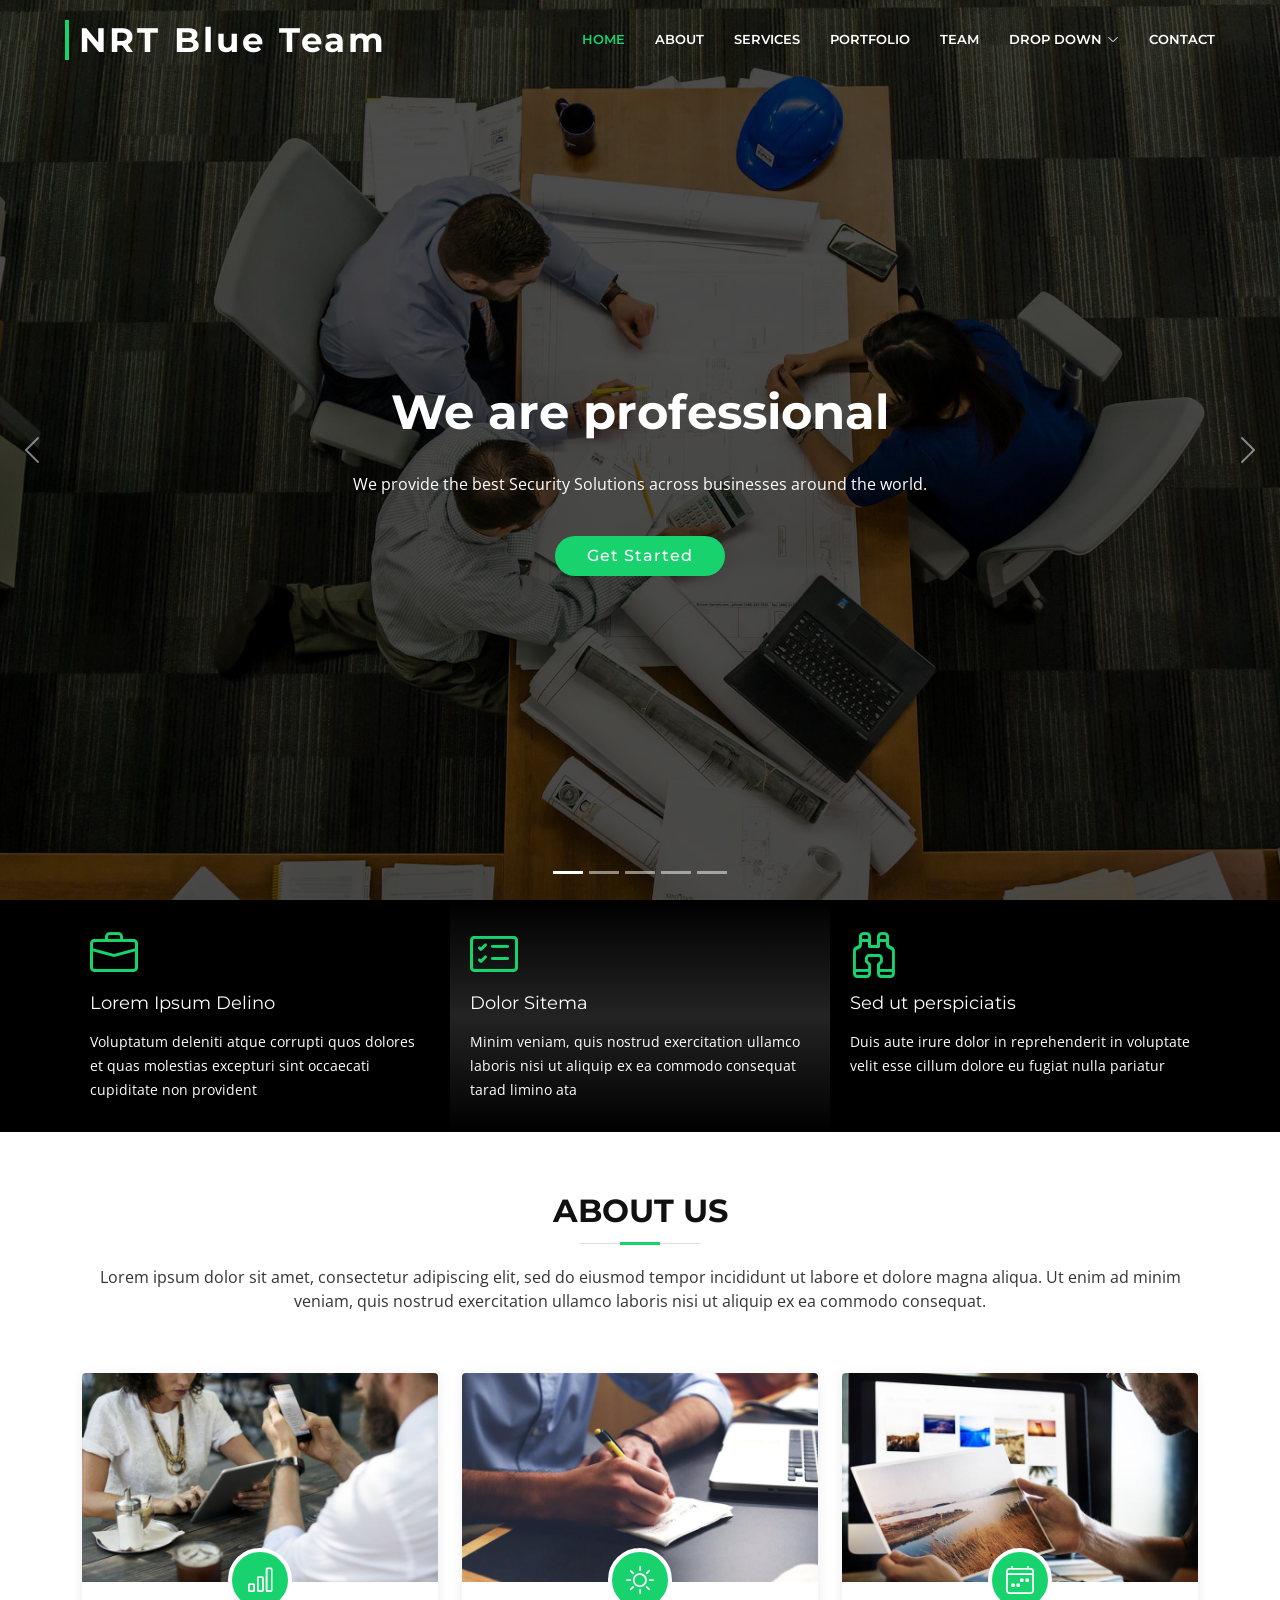
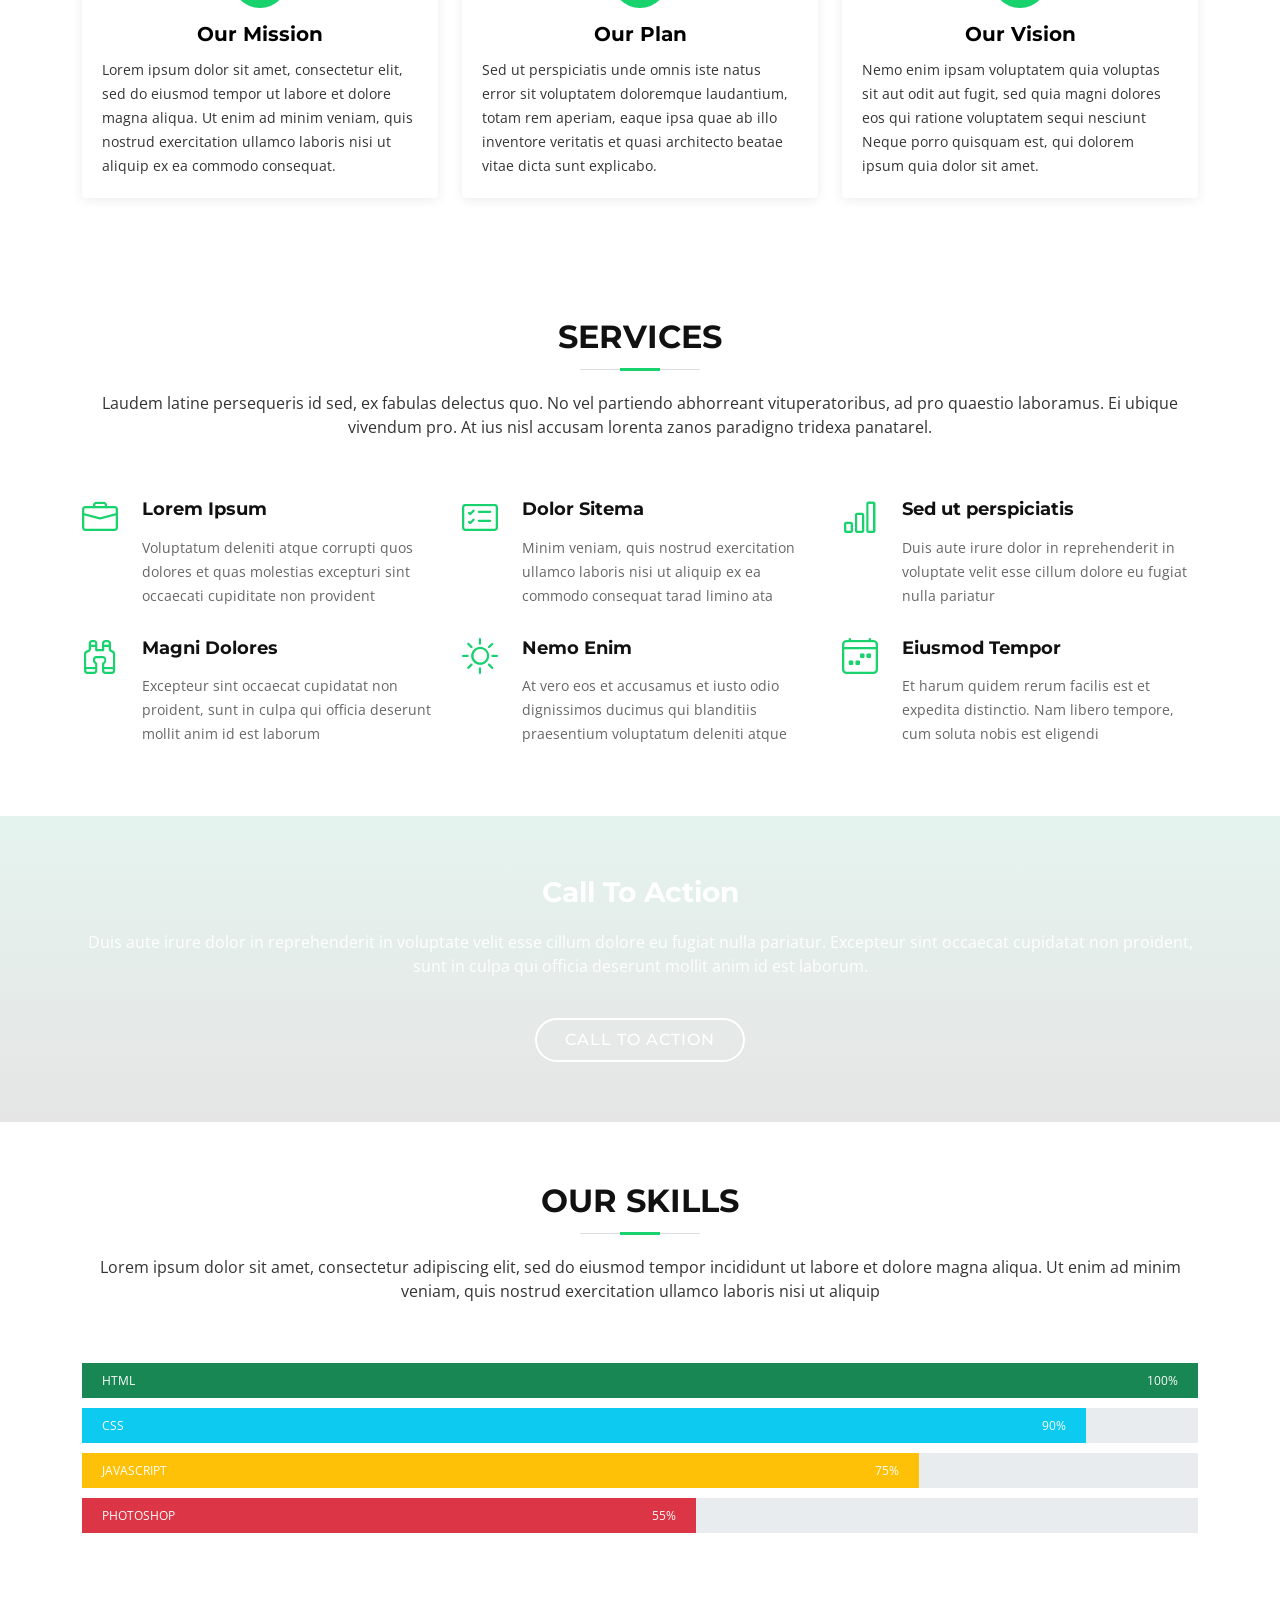
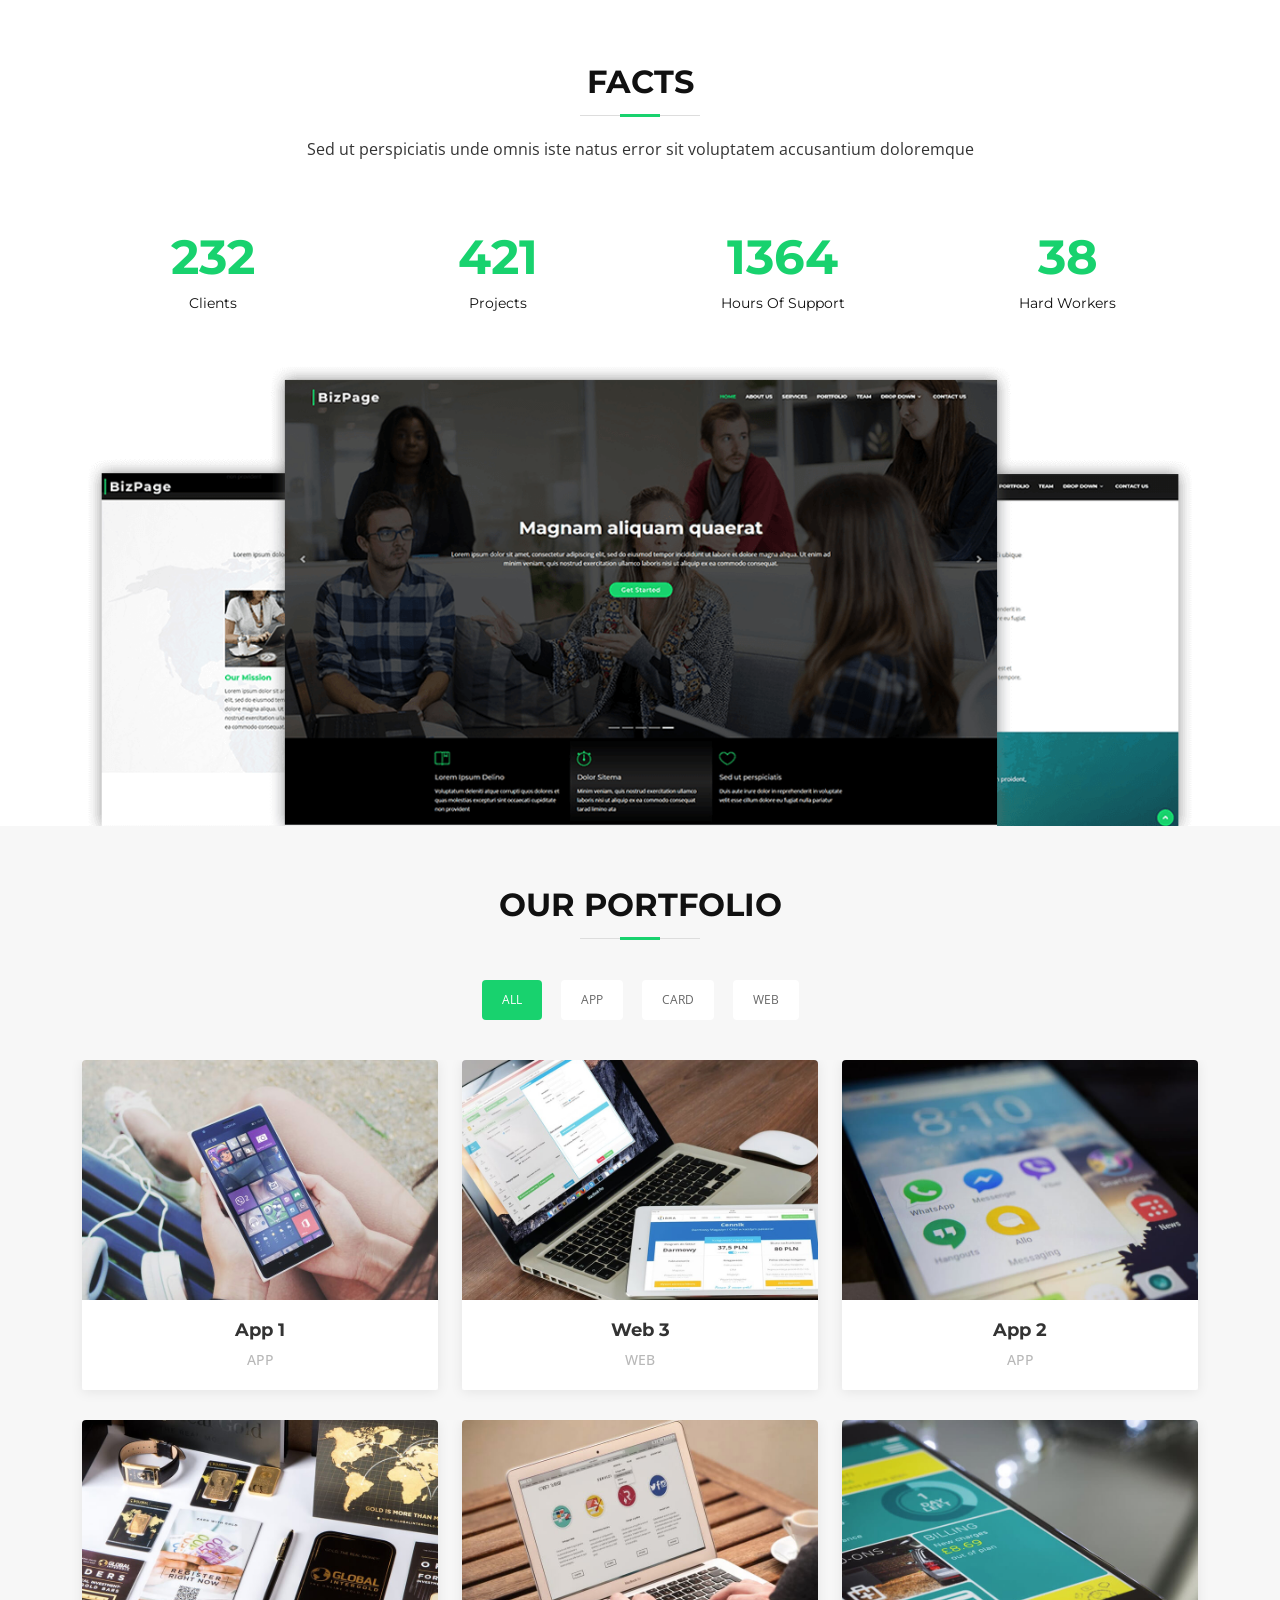
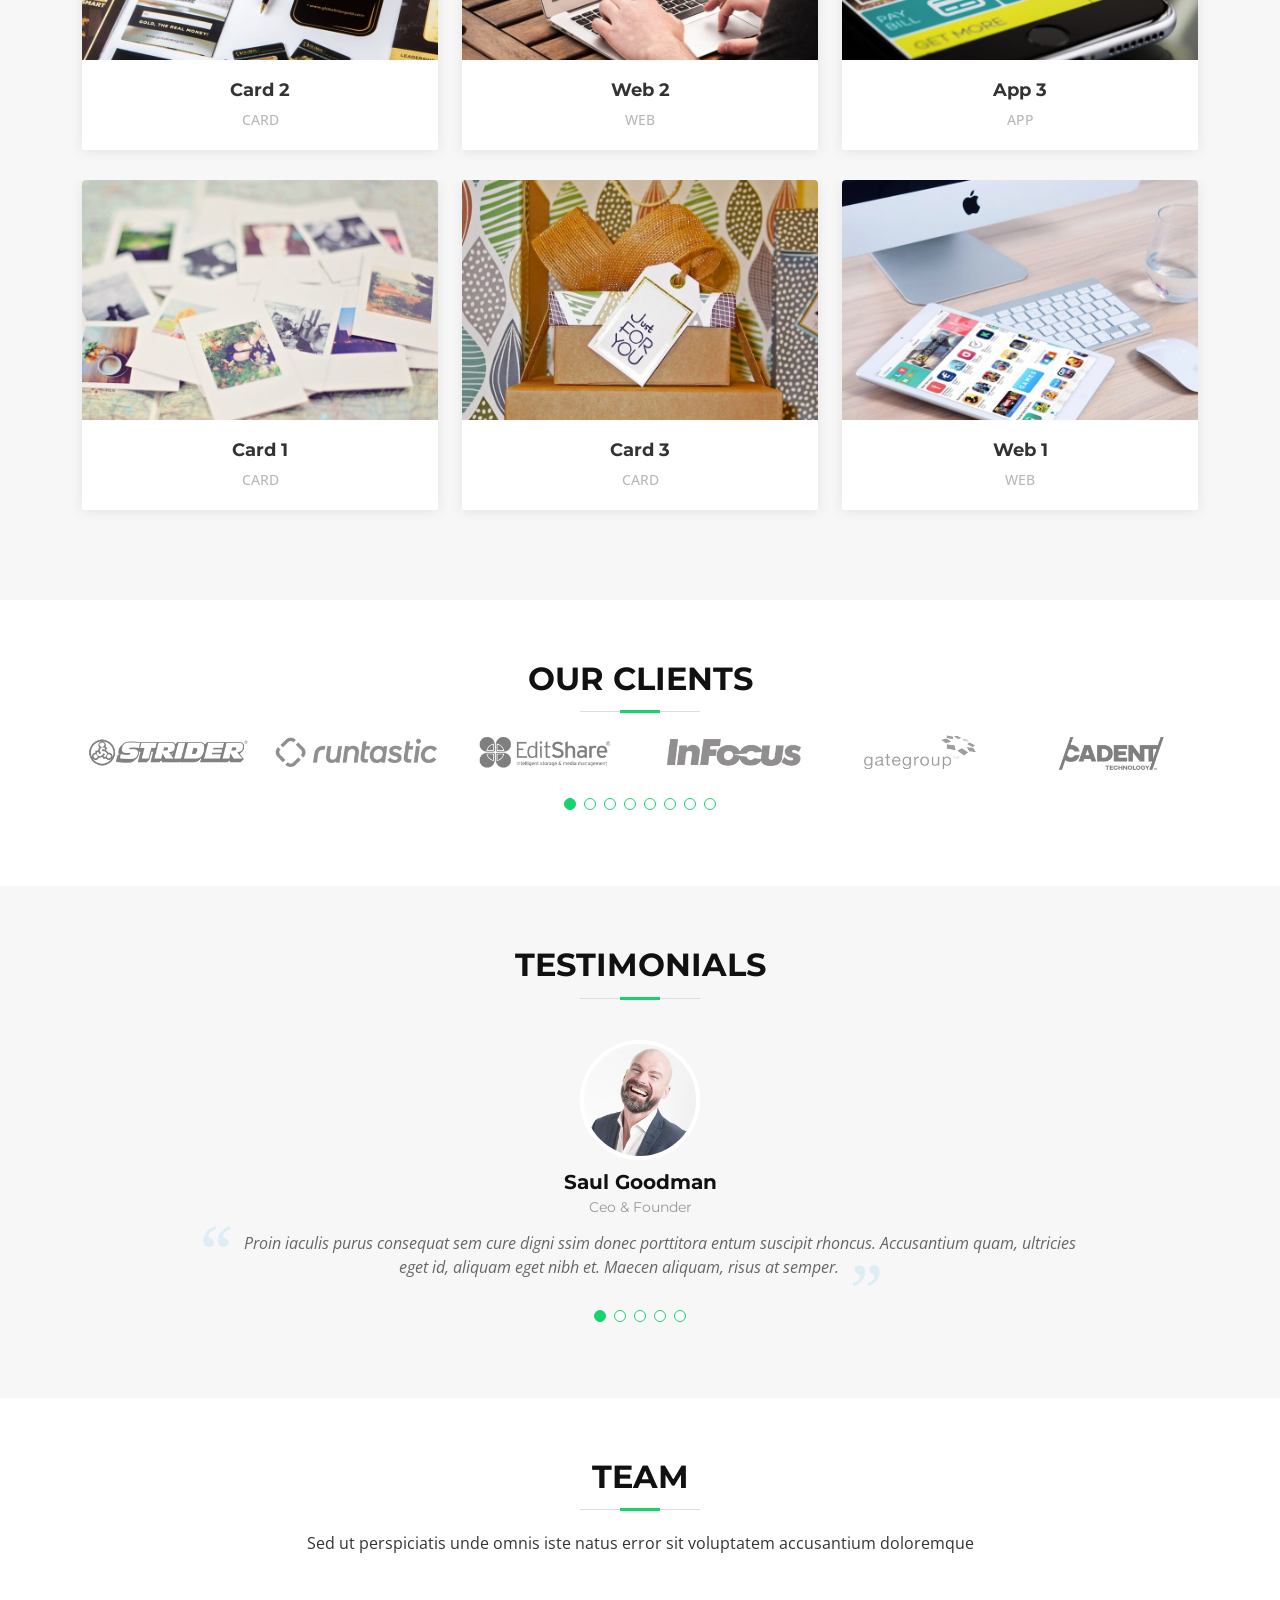
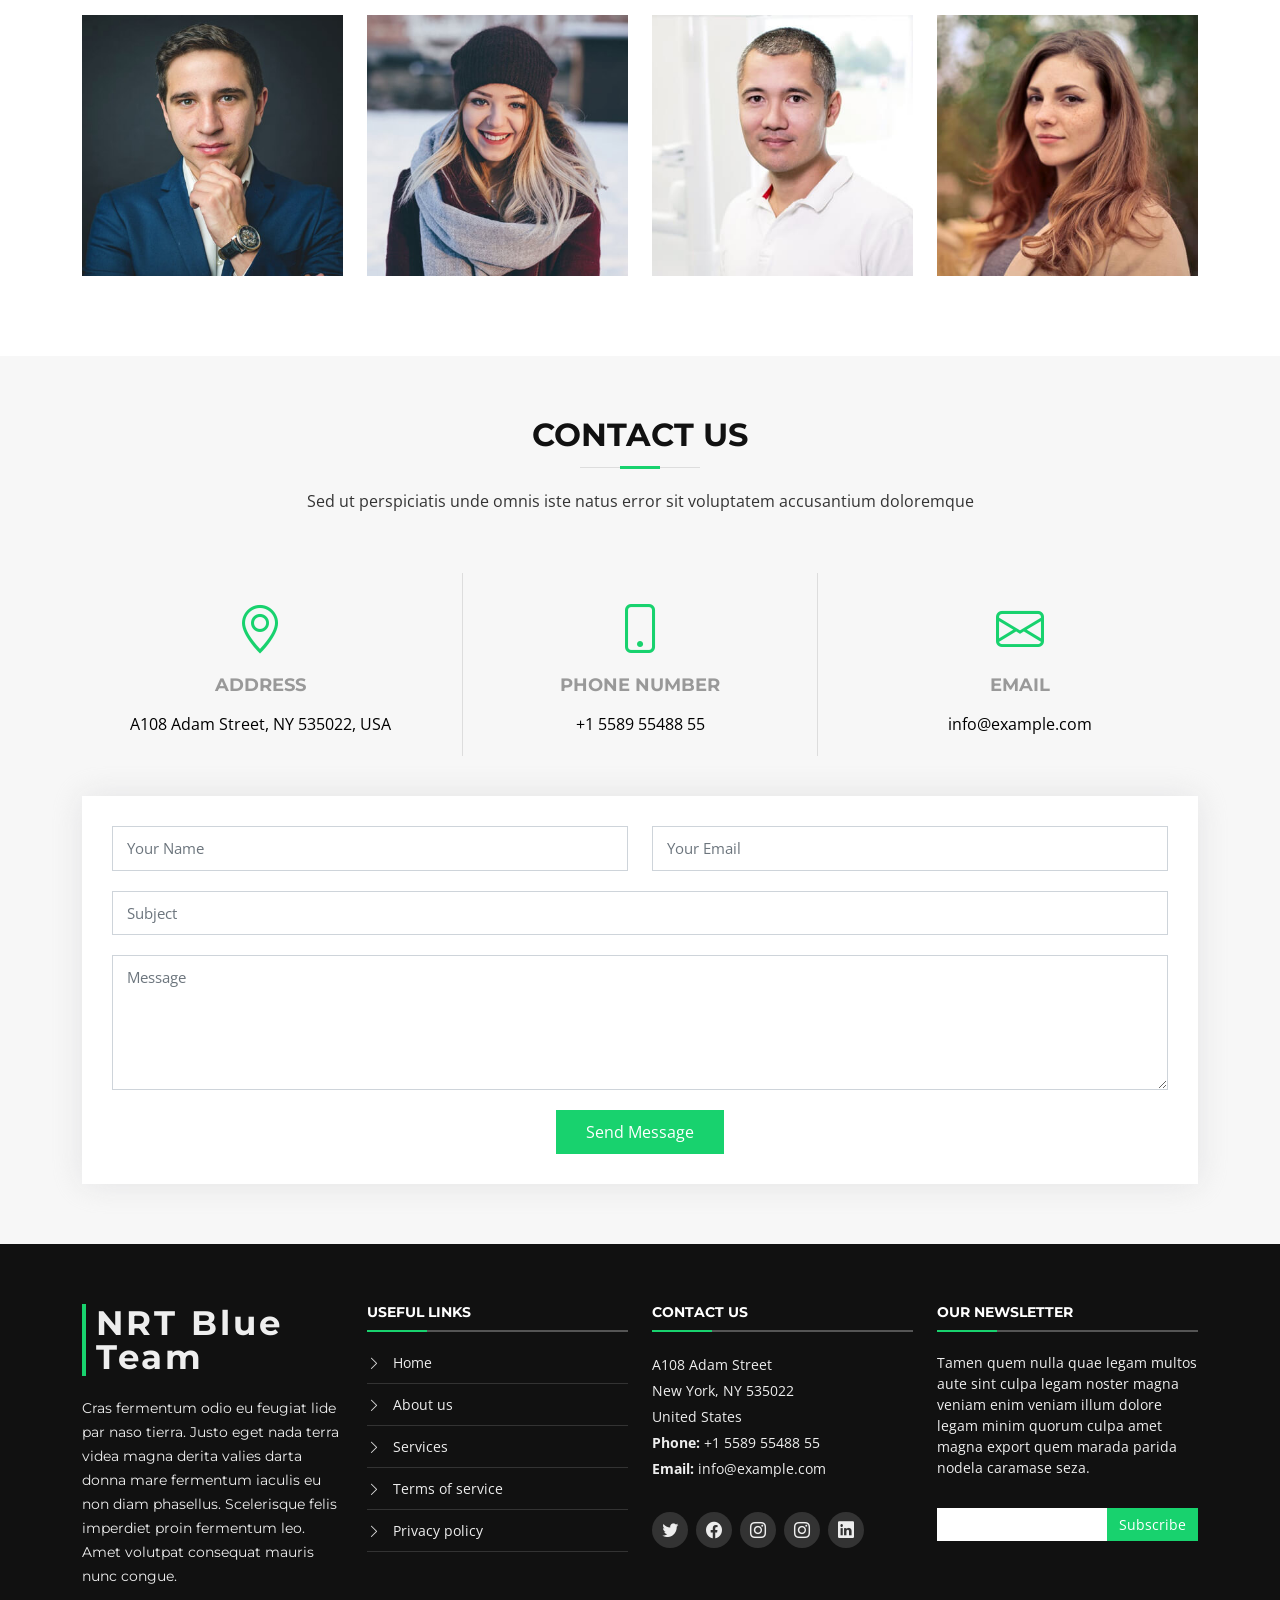
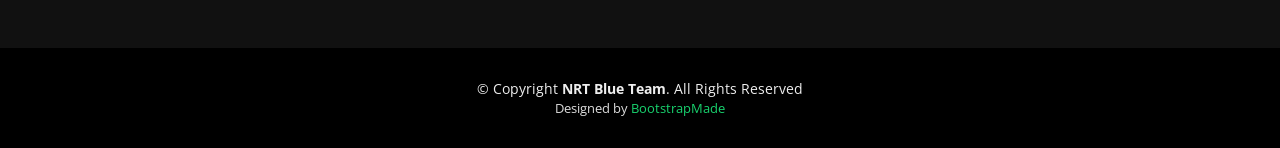
==== commit b1dc74fc: "Fix privesc" ====
--- a/main_site/index.html
+++ b/main_site/index.html
@@ -88,7 +88,7 @@
             <div class="carousel-container">
               <div class="container">
                 <h2 class="animate__animated animate__fadeInDown">We are professional</h2>
-                <p class="animate__animated animate__fadeInUp">We provide the best Security Solutions accross businesses around the world.</p>
+                <p class="animate__animated animate__fadeInUp">We provide the best Security Solutions across businesses around the world.</p>
                 <a href="#featured-services" class="btn-get-started scrollto animate__animated animate__fadeInUp">Get Started</a>
               </div>
             </div>
